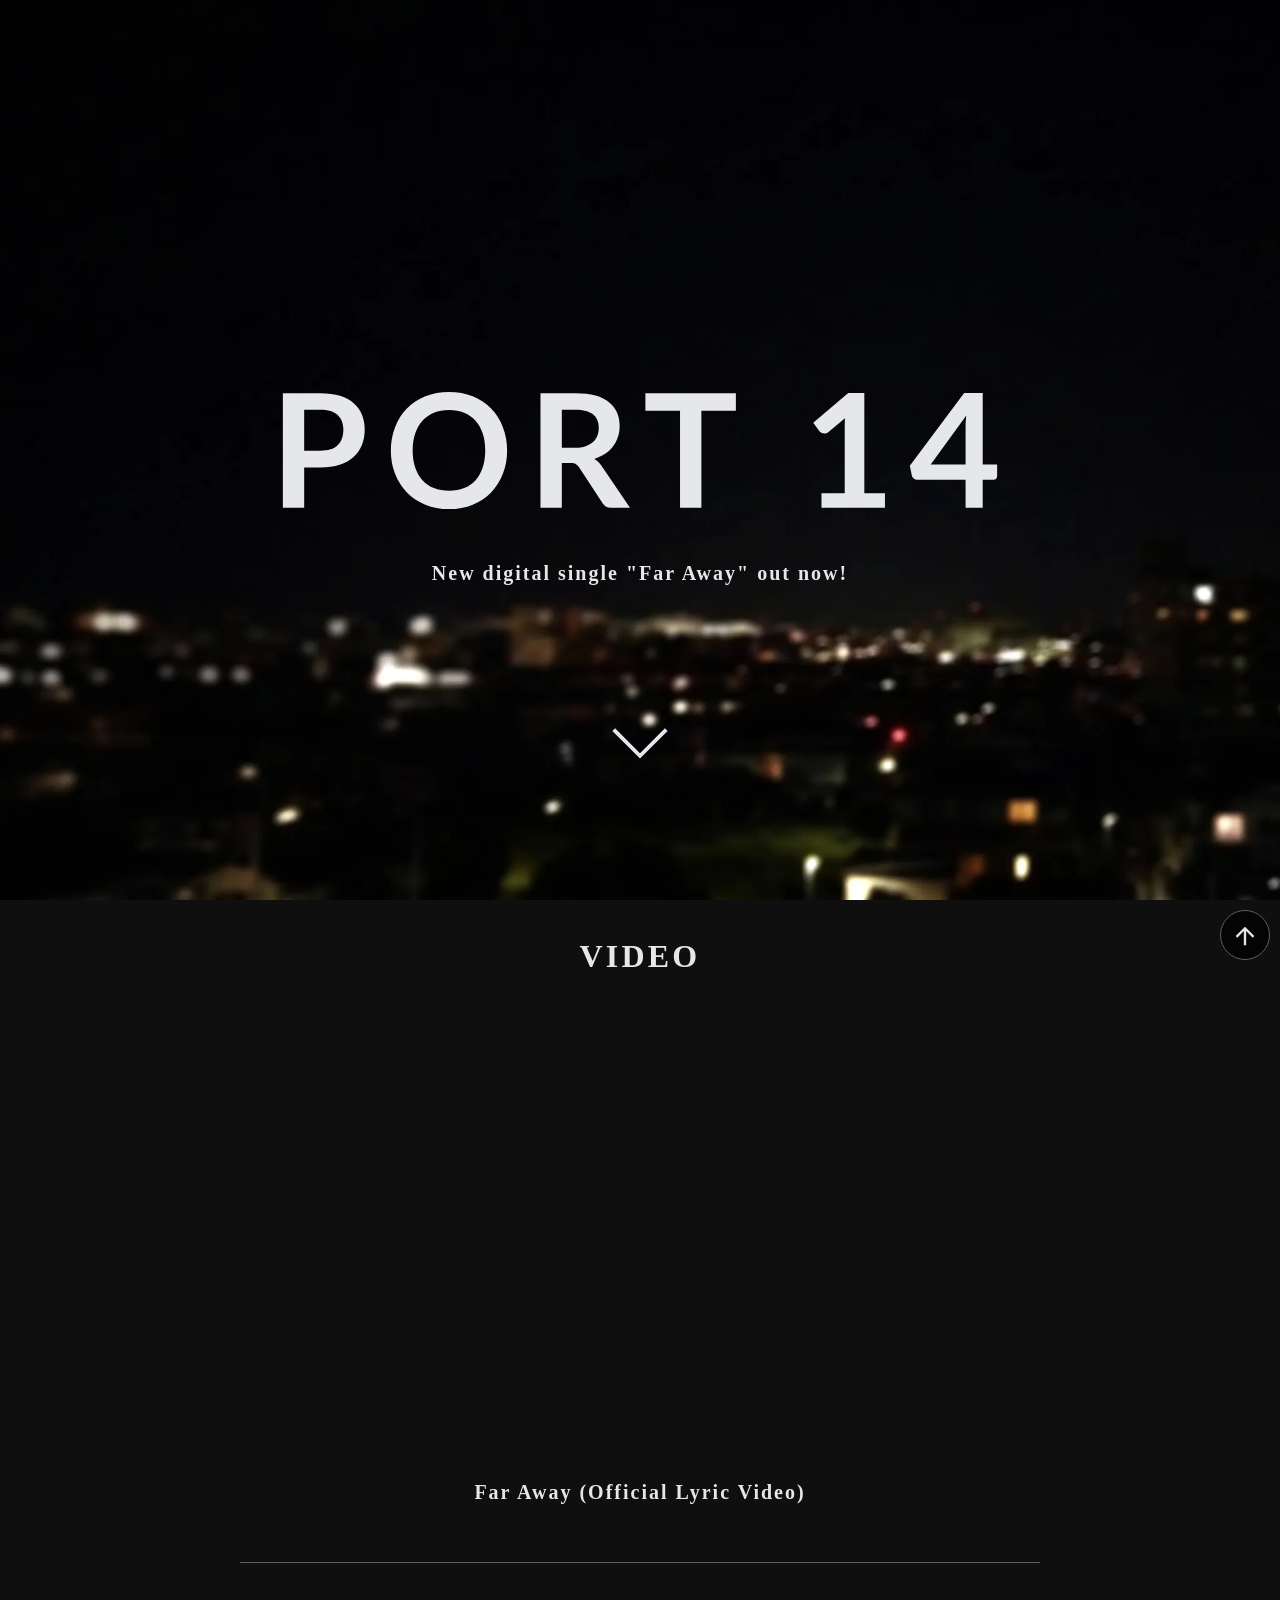
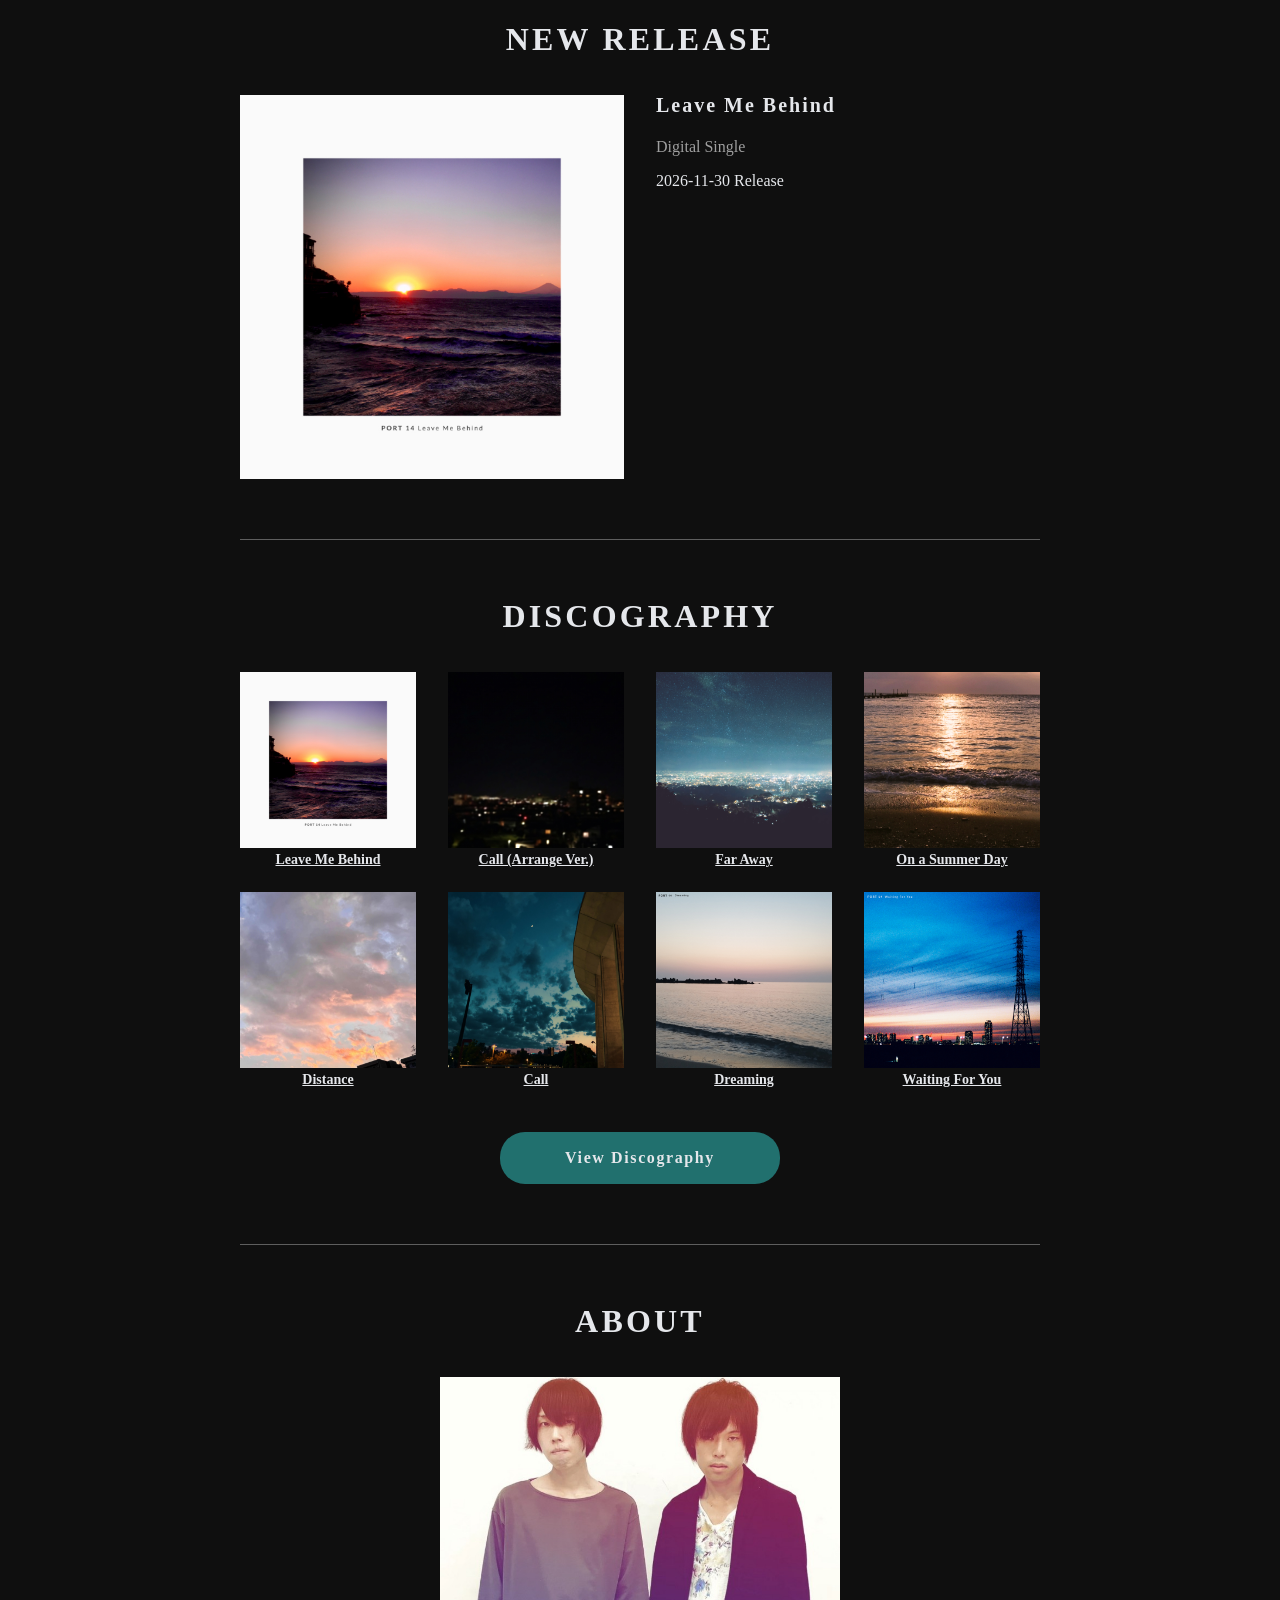
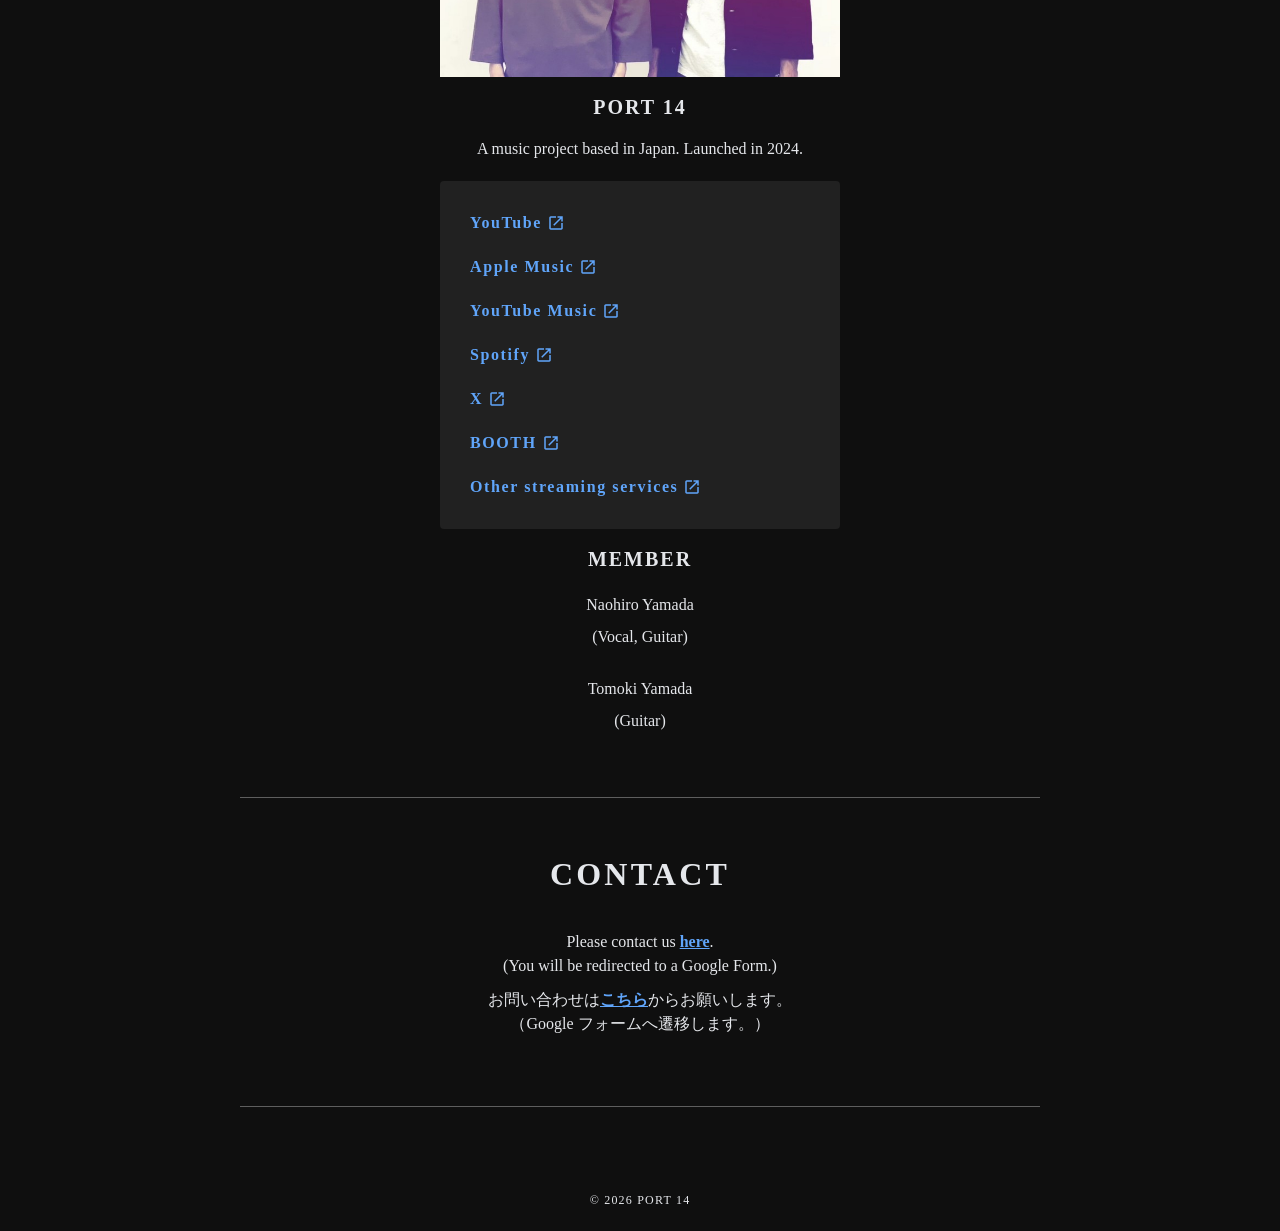
==== public/index.html @ ccce4e79 "Add files via upload" ====
<!DOCTYPE html>
<html lang="ja">

<head>
	<meta charset="UTF-8">
	<meta name="viewport" content="width=device-width, initial-scale=1.0">
	<title>PORT 14 OFFICIAL WEB SITE</title>
	<meta name="description" content="日本を拠点に活動する音楽プロジェクト、PORT 14の公式サイト。">
	<meta property="og:type" content="website">
	<meta property="og:site_name" content="PORT 14 OFFICIAL WEB SITE">
	<meta property="og:title" content="PORT 14 OFFICIAL WEB SITE">
	<meta property="og:description" content="日本を拠点に活動する音楽プロジェクト、PORT 14の公式サイト。">
	<meta property="og:image" content="./img/port14.jpg">
	<meta property="og:image:alt" content="PORT 14プロフィール写真">
	<meta name="twitter:card" content="summary">
	<link rel="icon" href="./favicon.ico" type="image/x-icon" sizes="any">
	<link rel="stylesheet" href="./css/style.css?261121">
	<link rel="stylesheet" href="./css/index.css?261121">
</head>

<body>
	<noscript>
		<p id="javascript_notice">ページの情報が表示されない場合は、JavaScriptを有効にしてページを再読み込みしてください。</p>
	</noscript>
	<header>
		<h1 id="index_logo"><span>PORT 14</span></h1>
		<p class="header_text"></p>
		<span id="header_button"></span>
	</header>
	<section>
		<!-- <div class="content event" id="section_top">
			<h2>EVENT</h2>
			<div class="event_wrapper">
				<p>2026-10-25 Sun M3-2026秋 参加情報</p>
				<p></p>
			</div>
		</div> -->
		<div class="content video" id="section_top">
			<h2>VIDEO</h2>
			<div>
				<div class="video_wrapper"></div>
				<h3 class="video_title"></h3>
			</div>
		</div>
		<div class="content nr">
			<h2>NEW RELEASE</h2>
			<div class="nr_wrap"></div>
		</div>
		<div class="content disc">
			<h2>DISCOGRAPHY</h2>
			<div class="disc_wrap"></div>
			<a href="disc.html" class="button">View Discography</a>
		</div>
		<div class="content about">
			<h2>ABOUT</h2>
			<div>
				<div class="p14">
					<img src="" alt="">
					<div>
						<div class="photo">
							<img src="./img/port14.jpg"
								alt="PORT 14プロフィール写真">
						</div>
						<h3>PORT 14</h3>
						<p>A music project based in Japan. Launched in 2024.</p>
						<ul class="link sns"></ul>
					</div>
				</div>
				<div class="member">
					<h3>MEMBER</h3>
					<ul>
						<li>Naohiro Yamada <br>(Vocal, Guitar)</li>
						<li>Tomoki Yamada <br>(Guitar)</li>
					</ul>
				</div>
			</div>
		</div>
		<div class="content contact">
			<h2>CONTACT</h2>
			<div>
				<p>Please contact us <a href="https://docs.google.com/forms/d/e/1FAIpQLScoqzOdJlYWAtMme2WfBpZsxCXcXJQadIFaMFRtM02LJUyWqA/viewform" target="_blank">here</a>.<br>(You will be redirected to a Google Form.)</p>
				<p>お問い合わせは<a href="https://docs.google.com/forms/d/e/1FAIpQLScoqzOdJlYWAtMme2WfBpZsxCXcXJQadIFaMFRtM02LJUyWqA/viewform" target="_blank">こちら</a>からお願いします。<br>（Google フォームへ遷移します。）</p>
			</div>
		</div>
	</section>
	<div id="top">
		<span></span>
	</div>
	<footer>
		<small>&copy; 2026 PORT 14</small>
	</footer>
	<script src="./js/main.js?261121"></script>
	<script src="./js/index.js?261121"></script>
</body>

</html>
---- public/css/style.css ----
@charset "UTF-8";

:root {
	--text-color: #e5e7eb;
	--text-color-secondary: #ffffff99;
	--background-color: #0f0f0f;
	--border-color: #5e5e5e;
}

html{-moz-text-size-adjust:none;-webkit-text-size-adjust:none;text-size-adjust:none;}
body,h1,h2,h3,h4,p,figure,blockquote,dl,dd,ul,li{margin:0;padding:0;}
ul[role="list"],ol[role="list"]{list-style:none;}
body{min-height:100vh;line-height:1.5;}
h1,h2,h3,h4{text-wrap:balance;}
a:not([class]){text-decoration-skip-ink:auto;}
img,picture{width:100%;display:block;}
input,button,textarea,select{font:inherit;}
textarea:not([rows]){min-height:10em;}
:target{scroll-margin-block:5ex;}

*,
*::before,
*::after {
	box-sizing: border-box;
	transition: .2s;
}

html {
	font-size: 62.5%;
}

body {
	font-size: 1.6rem;
	color: var(--text-color);
	text-align: center;
	background-color: var(--background-color);
}

#javascript_notice {
	color: var(--text-color);
	background-color: #523a00;
	padding: 14px;
	margin: 0;
}

li {
	list-style: none;
}

h1, h2, h3 {
	font-weight: bold;
	text-align: center;
	letter-spacing: .1em;
}

h1:hover {
	transform: scale(1.03);
}

h1 span {
	display: none;
}

h2 {
	font-size: 2.4rem;
	letter-spacing: .1em;
	line-height: 1;
	margin-bottom: 40px;
}

h3 {
	font-size: 2.0rem;
	line-height: 1;
	margin-bottom: 20px;
}

h4 {
	line-height: 1;
}

a {
	color: #60A5FA;
	text-decoration: underline;
	font-weight: bold;
}

p {
	margin-bottom: 10px;
}

section {
	padding-right: 20px;
	padding-left: 20px;
}

div.content {
	width: 100%;
	max-width: 800px;
	border-bottom: 1px solid var(--border-color);
	padding-bottom: 60px;
	margin-bottom: 60px;
	margin-right: auto;
	margin-left: auto;
}

#top {
	color: var(--text-color);
	font-size: 1.4rem;
	background-color: rgba(0, 0, 0, .7);
	border: 1px solid var(--border-color);
	width: 50px;
	height: 50px;
	border-radius: 50%;
	z-index: 9;
	position: fixed;
	right: 10px;
	bottom: -60px;
	cursor: pointer;
}

#top:hover {
	background-color: var(--background-color);
}

#top span {
	position: relative;
	top: 23%;
	display: inline-block;
	width: 28px;
	height: 28px;
	background-image: url("../img/svg/arrow_upward.svg");
	background-size: contain;
	background-repeat: no-repeat;
	background-position: center;
}

.external_links::after {
	content: "";
	display: inline-block;
	width: 18px;
	height: 18px;
	margin-left: 5px;
	background-image: url("../img/svg/open_in_new.svg");
	background-size: contain;
	background-repeat: no-repeat;
	background-position: center;
	vertical-align: middle;
	position: relative;
	top: -1px;
}

footer {
	padding: 20px 20px;
}

footer small {
	font-size: 1.2rem;
	letter-spacing: .1em;
}
---- public/css/index.css ----
@charset "UTF-8";

h1 {
	display: block;
	width: 250px;
	height: 42px;
	background-image: url("../img/svg/logo.svg");
	background-repeat: no-repeat;
	background-size: 100% auto;
	background-position: top center;
	margin: auto;
	position: absolute;
	top: 0;
	right: 0;
	bottom: 0;
	left: 0;
	transition: .3s;
	cursor: pointer;
}

.header_text {
	text-align: center;
	font-size: 1.4rem;
	font-weight: bold;
	letter-spacing: .1em;
	padding: 0 10px;
	position: relative;
	top: 62%;
}

header {
	width: 100%;
	height: 333px;
	background-image: url("../img/bg.webp");
	background-repeat: no-repeat;
	background-size: cover;
	position: relative;
}

ul.link {
	width: 100%;
	background-color: #212121;
	text-align: left;
	border-radius: 4px;
	padding: 20px;
	margin-top: 20px;
	margin-right: auto;
	margin-left: auto;
	margin-bottom: 20px;
}

ul.link li {
	list-style: none;
	letter-spacing: .1em;
	margin-bottom: 20px;
}

ul.link li:last-child {
	margin-right: 0;
}

div.content.video {
	margin-top: 40px;
}

.video_wrapper {
	width: 100%;
	max-width: 800px;
	min-height: 200px;
	aspect-ratio: 16 / 9;
	margin: 0 auto 20px;
}

.video_wrapper iframe {
	display: block;
	width: 100%;
	height: 100%;
}

h3.video_title {
	margin-bottom: 0;
}

div.content.nr .img {
	width: 100%;
	max-width: 400px;
	margin: 0 auto 20px auto;
}

.nr_type {
	color: var(--text-color-secondary);
}

a.nr_youtube.external_links[href=""] ,
a.nr_streaming.external_links[href=""] {
	display: none;
}

div.content.nr .info li {
	text-align: left;
	margin-bottom: 10px;
}

div.content.disc .disc_wrap {
	display: flex;
	flex-wrap: wrap;
	gap: 4%;
}

div.content.disc .disc_inner {
	width: 48%;
	padding-bottom: 20px;
}

div.content.disc .disc_inner a {
	display: block;
	color: var(--text-color);
}

div.content.disc .img {
	width: 100%;
}

div.content.disc .disc_title {
	font-size: 1.4rem;
	text-align: center;
}

div.content.disc .disc_title h3 {
	text-align: center;
	font-size: 1.4rem;
	letter-spacing: 0;
	padding-top: 5px;
	margin-bottom: 5px;
}

div.content.disc .disc_inner:hover .img {
	transform: translateY(-4px);
}

a.button {
	display: block;
	width: 280px;
	color: var(--text-color);
	line-height: 1;
	text-decoration: none;
	letter-spacing: .1em;
	background-color: #21706e;
	border-radius: 25px;
	padding: 18px 5px;
	margin: 20px auto 0 auto;
}

a.button:hover {
	background-color: #1f5e57;
	letter-spacing: .15em;
}

.member {
	text-align: left;
}

.p14 h3,
.member h3 {
	letter-spacing: .1em;
}

.p14 p {
	text-align: left;
}

.member ul {
	margin-bottom: 0;
}

.member li {
	list-style: none;
	margin-bottom: 20px;
}

.member li:last-child {
	margin-bottom: 0;
}

.member li br {
	display: none;
}

.photo {
	width: 100%;
	height: auto;
	max-width: 400px;
	margin: 0 auto 20px auto;
}

.sns a {
	display: block;
	width: fit-content;
	text-decoration: none;
	cursor: pointer
}

.sns a:hover {
	text-decoration: underline;
}

ul.link li:last-child {
	margin-bottom: 0;
}

@media (min-width: 768px) {

	header {
		height: 100vh;
		background-attachment: fixed;
	}

	.header_text {
		font-size: 2.0rem;
	}

	#header_button {
		display: block;
		width: 130px;
		height: 130px;
		background-image: url("../img/svg/keyboard_arrow_down.svg");
		background-repeat: no-repeat;
		background-size: contain;
		background-position: center;
		position: absolute;
		bottom: 10%;
		left: 50%;
		transform: translateX(-50%);
		cursor: pointer;
	}

	#header_button:hover {
		bottom: 9%;
	}

	h1 {
		width: 750px;
		height: 125px;
	}

	h2 {
		font-size: 3.2rem;
	}

	div.content.nr div.nr_inner {
		display: flex;
		flex-wrap: nowrap;
		gap: 4%;
	}

	div.content.nr .img {
		width: 48%;
		max-width: unset;
		margin: 0;
	}

	div.content.nr .info {
		width: 48%;
		text-align: left;
	}

	div.content.nr .info h3 {
		text-align: left;
	}

	div.content.disc .disc_inner {
		width: 22%;
	}

	ul.link {
		max-width: 400px;
		padding: 30px;
	}

	.member {
		text-align: center;
	}

	.member li {
		line-height: 2;
	}

	.member li br {
		display: block;
	}

	.p14 p {
		text-align: center;
	}
}
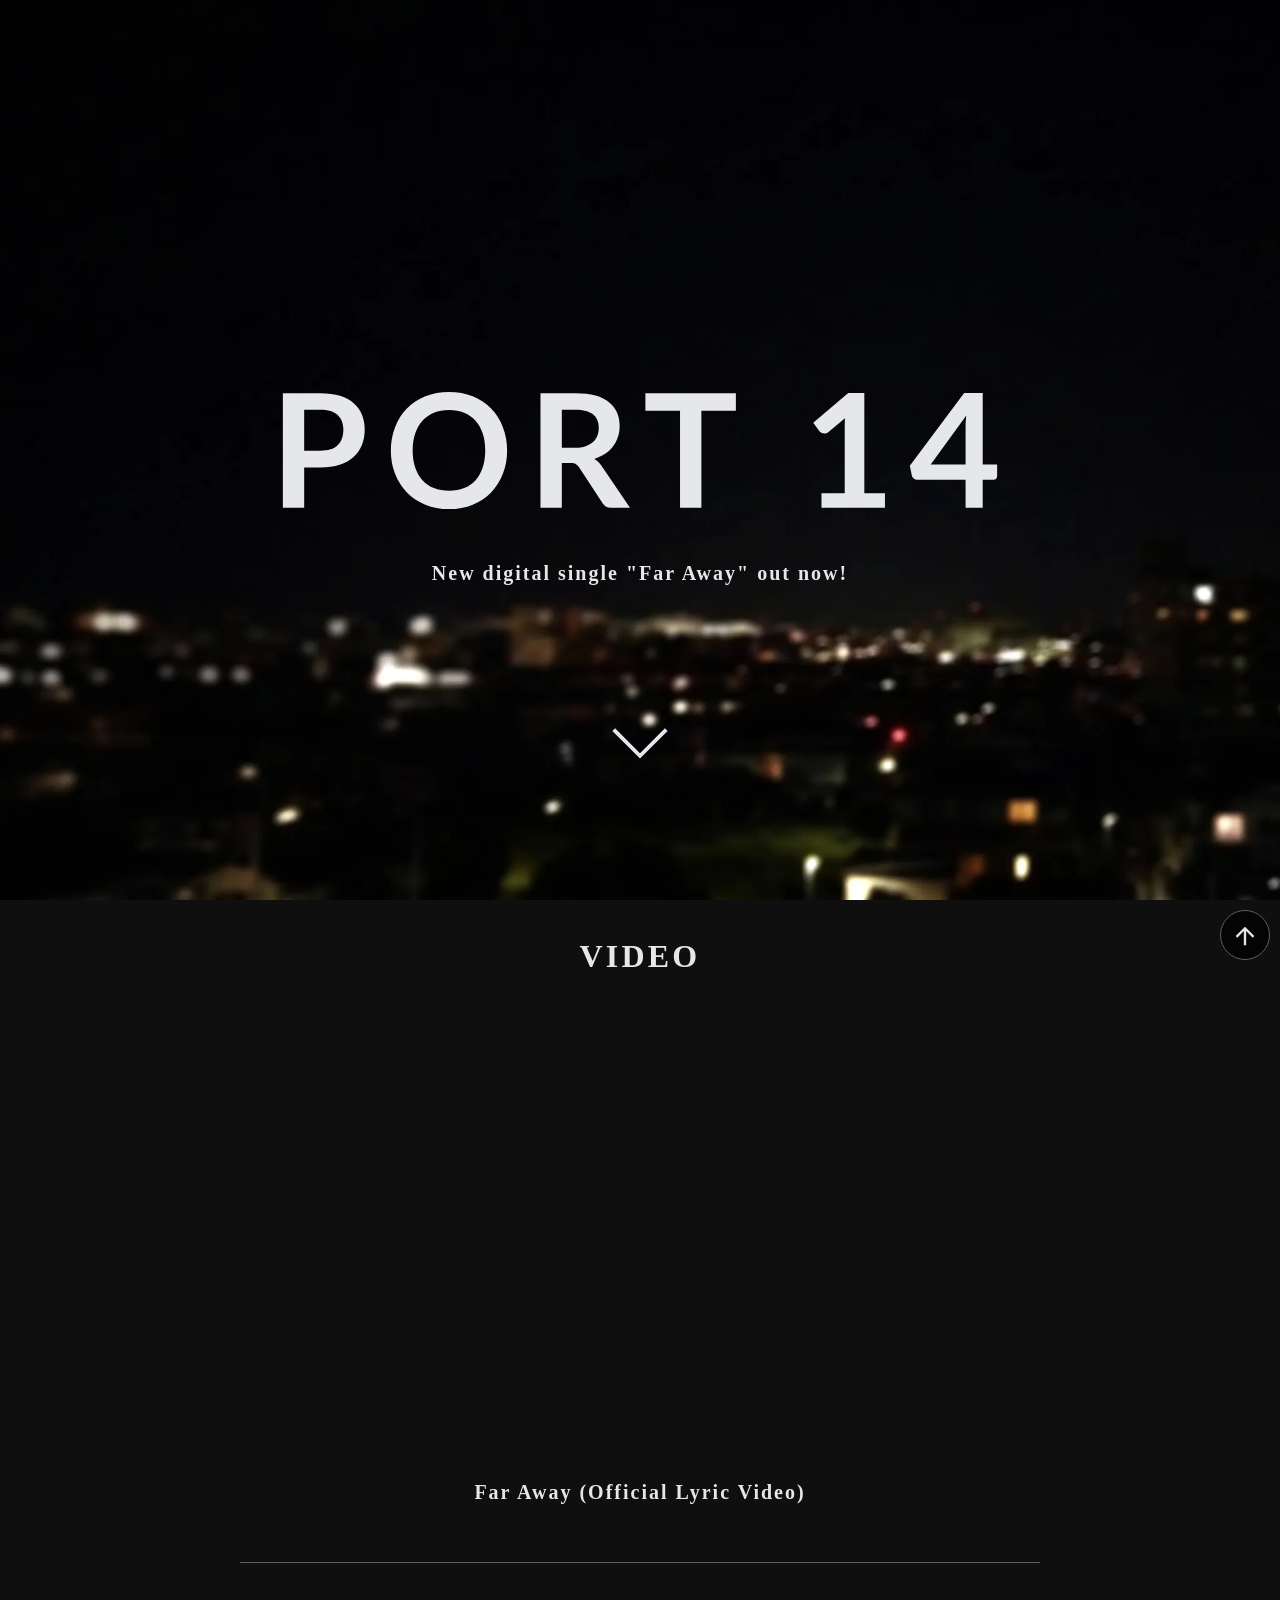
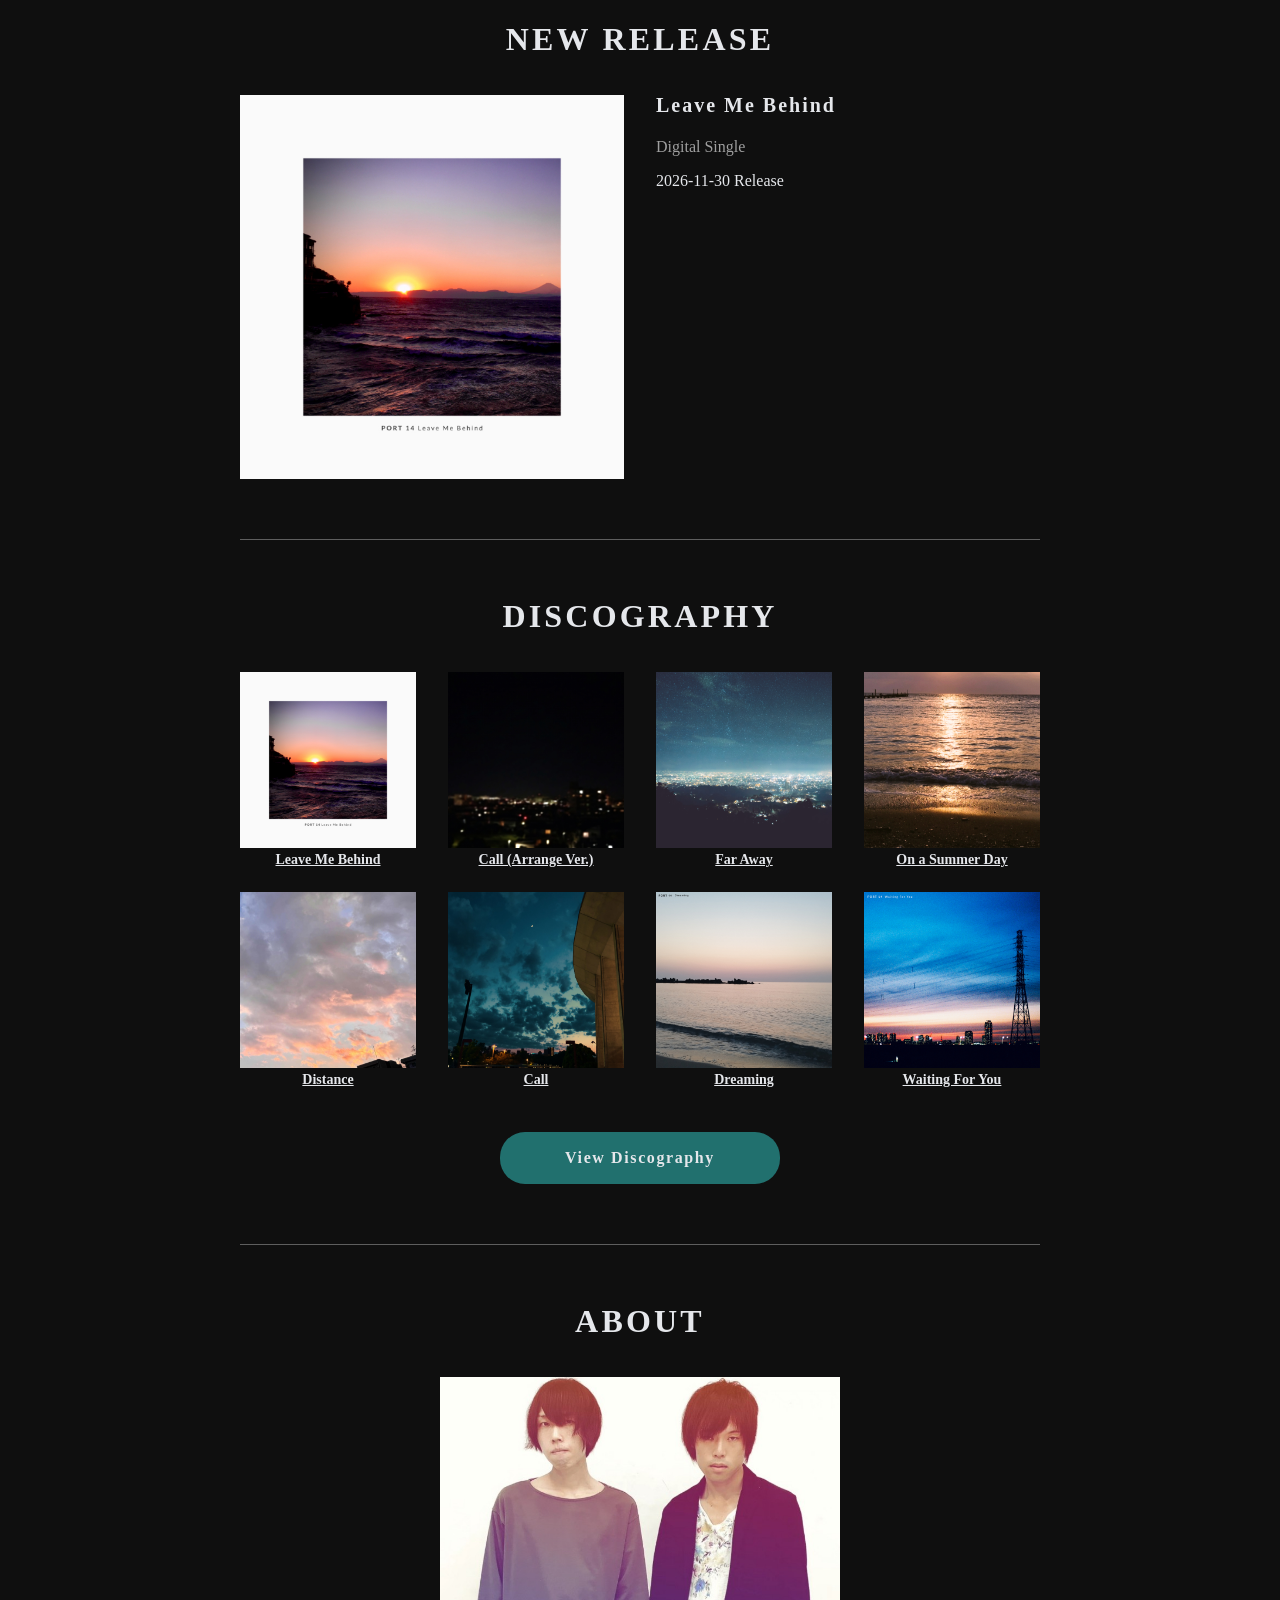
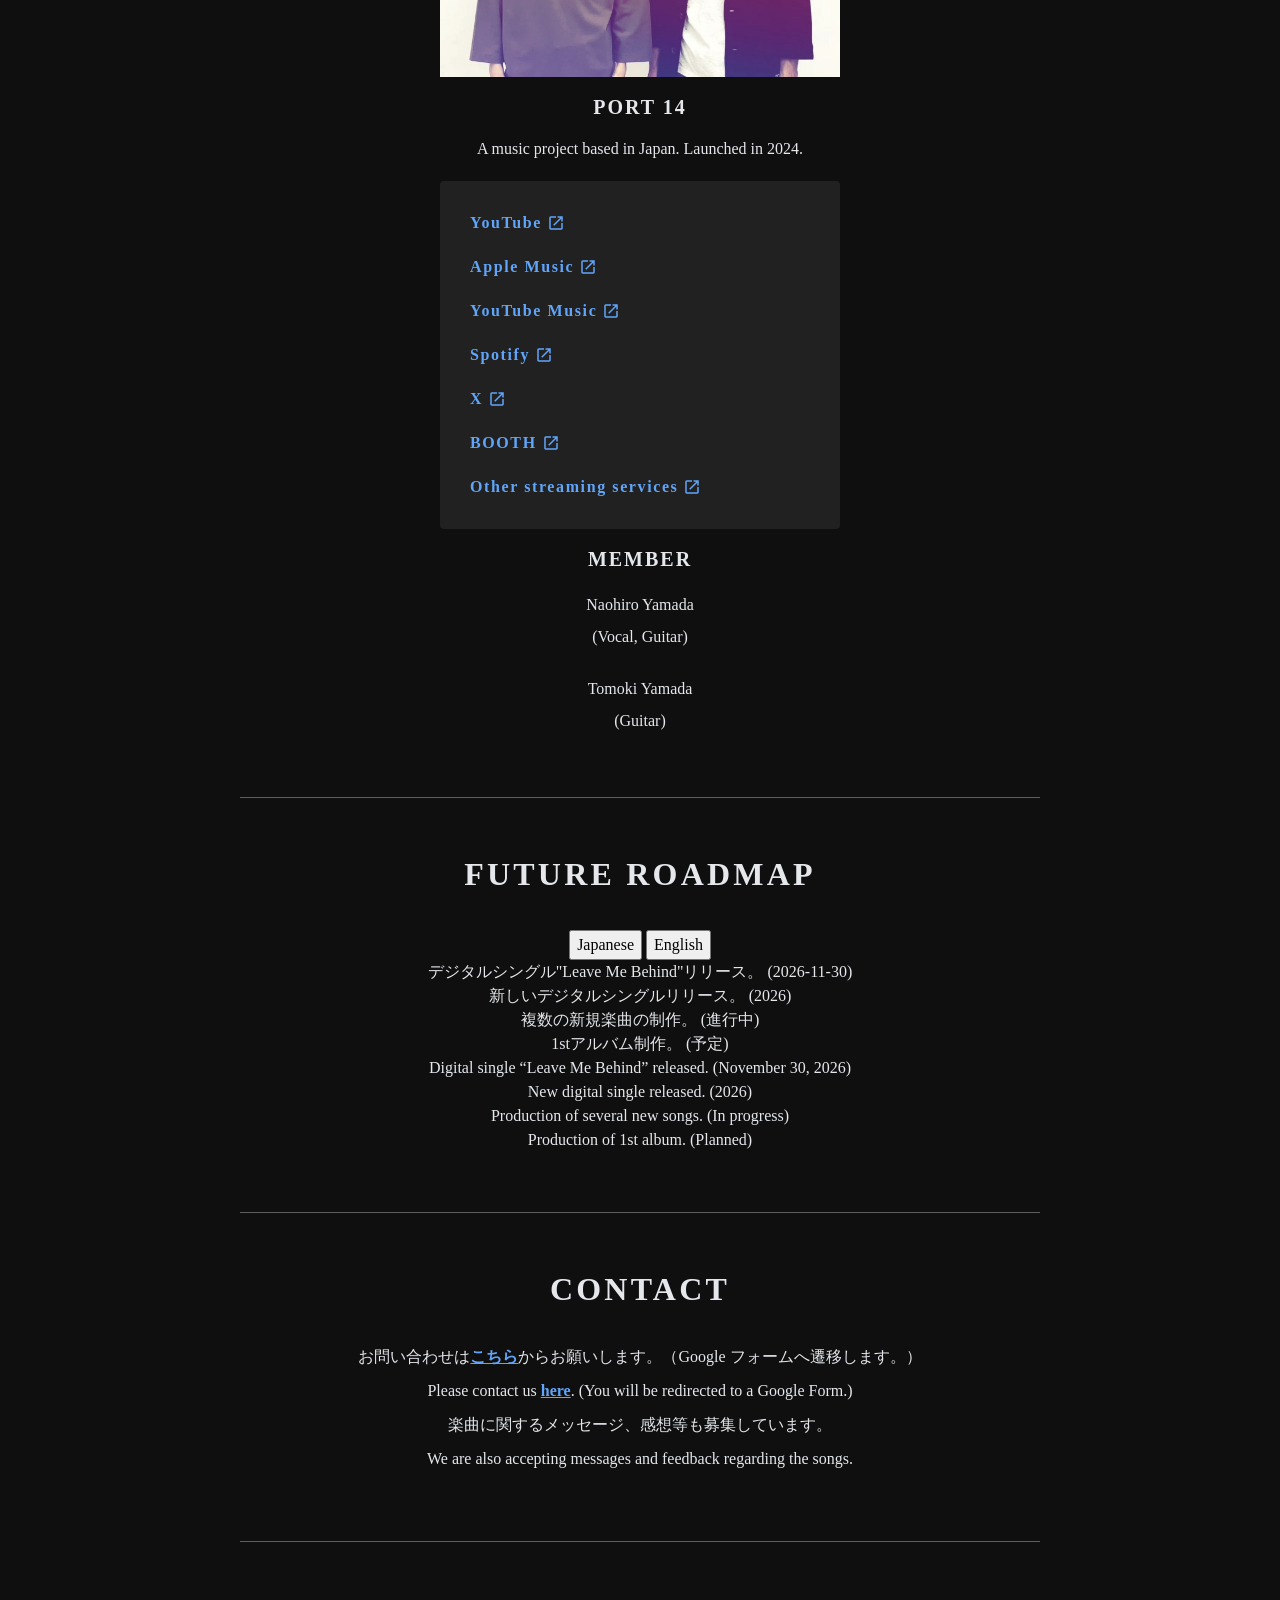
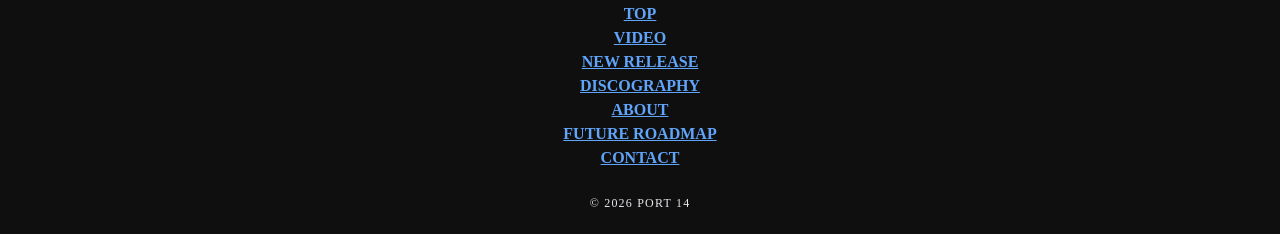
==== commit 86ff3e1e: "Add files via upload" ====
--- a/public/index.html
+++ b/public/index.html
@@ -14,8 +14,8 @@
 	<meta property="og:image:alt" content="PORT 14プロフィール写真">
 	<meta name="twitter:card" content="summary">
 	<link rel="icon" href="./favicon.ico" type="image/x-icon" sizes="any">
-	<link rel="stylesheet" href="./css/style.css?261121">
-	<link rel="stylesheet" href="./css/index.css?261121">
+	<link rel="stylesheet" href="./css/style.css?261122">
+	<link rel="stylesheet" href="./css/index.css?261122">
 </head>
 
 <body>
@@ -42,20 +42,19 @@
 				<h3 class="video_title"></h3>
 			</div>
 		</div>
-		<div class="content nr">
+		<div class="content nr" id="new_release">
 			<h2>NEW RELEASE</h2>
 			<div class="nr_wrap"></div>
 		</div>
-		<div class="content disc">
+		<div class="content disc" id="discography">
 			<h2>DISCOGRAPHY</h2>
 			<div class="disc_wrap"></div>
 			<a href="disc.html" class="button">View Discography</a>
 		</div>
-		<div class="content about">
+		<div class="content about" id="about">
 			<h2>ABOUT</h2>
 			<div>
 				<div class="p14">
-					<img src="" alt="">
 					<div>
 						<div class="photo">
 							<img src="./img/port14.jpg"
@@ -63,7 +62,7 @@
 						</div>
 						<h3>PORT 14</h3>
 						<p>A music project based in Japan. Launched in 2024.</p>
-						<ul class="link sns"></ul>
+						<ul class="link sns box"></ul>
 					</div>
 				</div>
 				<div class="member">
@@ -75,22 +74,58 @@
 				</div>
 			</div>
 		</div>
-		<div class="content contact">
+		<div class="content roadmap" id="roadmap">
+			<h2>FUTURE ROADMAP</h2>
+			<div class="roadmap_wrap">
+				<div class="roadmap_language" aria-label="Roadmap language">
+					<button type="button" class="roadmap_language_button ja active" aria-pressed="true">Japanese</button>
+					<button type="button" class="roadmap_language_button en" aria-pressed="false">English</button>
+				</div>
+				<ul class="box ja">
+					<li>デジタルシングル"Leave Me Behind"リリース。 (2026-11-30)</li>
+					<li>新しいデジタルシングルリリース。 (2026)</li>
+					<li>複数の新規楽曲の制作。 (進行中)</li>
+					<li>1stアルバム制作。 (予定)</li>
+				</ul>
+				<ul class="box en none">
+					<li>Digital single “Leave Me Behind” released. (November 30, 2026)</li>
+					<li>New digital single released. (2026)</li>
+					<li>Production of several new songs. (In progress)</li>
+					<li>Production of 1st album. (Planned)</li>
+				</ul>
+			</div>
+		</div>
+		<div class="content contact" id="contact">
 			<h2>CONTACT</h2>
-			<div>
-				<p>Please contact us <a href="https://docs.google.com/forms/d/e/1FAIpQLScoqzOdJlYWAtMme2WfBpZsxCXcXJQadIFaMFRtM02LJUyWqA/viewform" target="_blank">here</a>.<br>(You will be redirected to a Google Form.)</p>
-				<p>お問い合わせは<a href="https://docs.google.com/forms/d/e/1FAIpQLScoqzOdJlYWAtMme2WfBpZsxCXcXJQadIFaMFRtM02LJUyWqA/viewform" target="_blank">こちら</a>からお願いします。<br>（Google フォームへ遷移します。）</p>
+			<div class="box">
+				<p>お問い合わせは<a href="https://docs.google.com/forms/d/e/1FAIpQLScoqzOdJlYWAtMme2WfBpZsxCXcXJQadIFaMFRtM02LJUyWqA/viewform" target="_blank">こちら</a>からお願いします。（Google フォームへ遷移します。）</p>
+				<p>Please contact us <a href="https://docs.google.com/forms/d/e/1FAIpQLScoqzOdJlYWAtMme2WfBpZsxCXcXJQadIFaMFRtM02LJUyWqA/viewform" target="_blank">here</a>. (You will be redirected to a Google Form.)</p>
+				<div class="contact_note">
+					<p>楽曲に関するメッセージ、感想等も募集しています。</p>
+					<p>We are also accepting messages and feedback regarding the songs.</p>
+				</div>
 			</div>
 		</div>
 	</section>
+	<nav>
+		<ul>
+			<li><a href="#top">TOP</a></li>
+			<li><a href="#section_top">VIDEO</a></li>
+			<li><a href="#new_release">NEW RELEASE</a></li>
+			<li><a href="#discography">DISCOGRAPHY</a></li>
+			<li><a href="#about">ABOUT</a></li>
+			<li><a href="#roadmap">FUTURE ROADMAP</a></li>
+			<li><a href="#contact">CONTACT</a></li>
+		</ul>
+	</nav>
 	<div id="top">
 		<span></span>
 	</div>
 	<footer>
 		<small>&copy; 2026 PORT 14</small>
 	</footer>
-	<script src="./js/main.js?261121"></script>
-	<script src="./js/index.js?261121"></script>
+	<script src="./js/main.js?261122"></script>
+	<script src="./js/index.js?261122"></script>
 </body>
 
 </html>
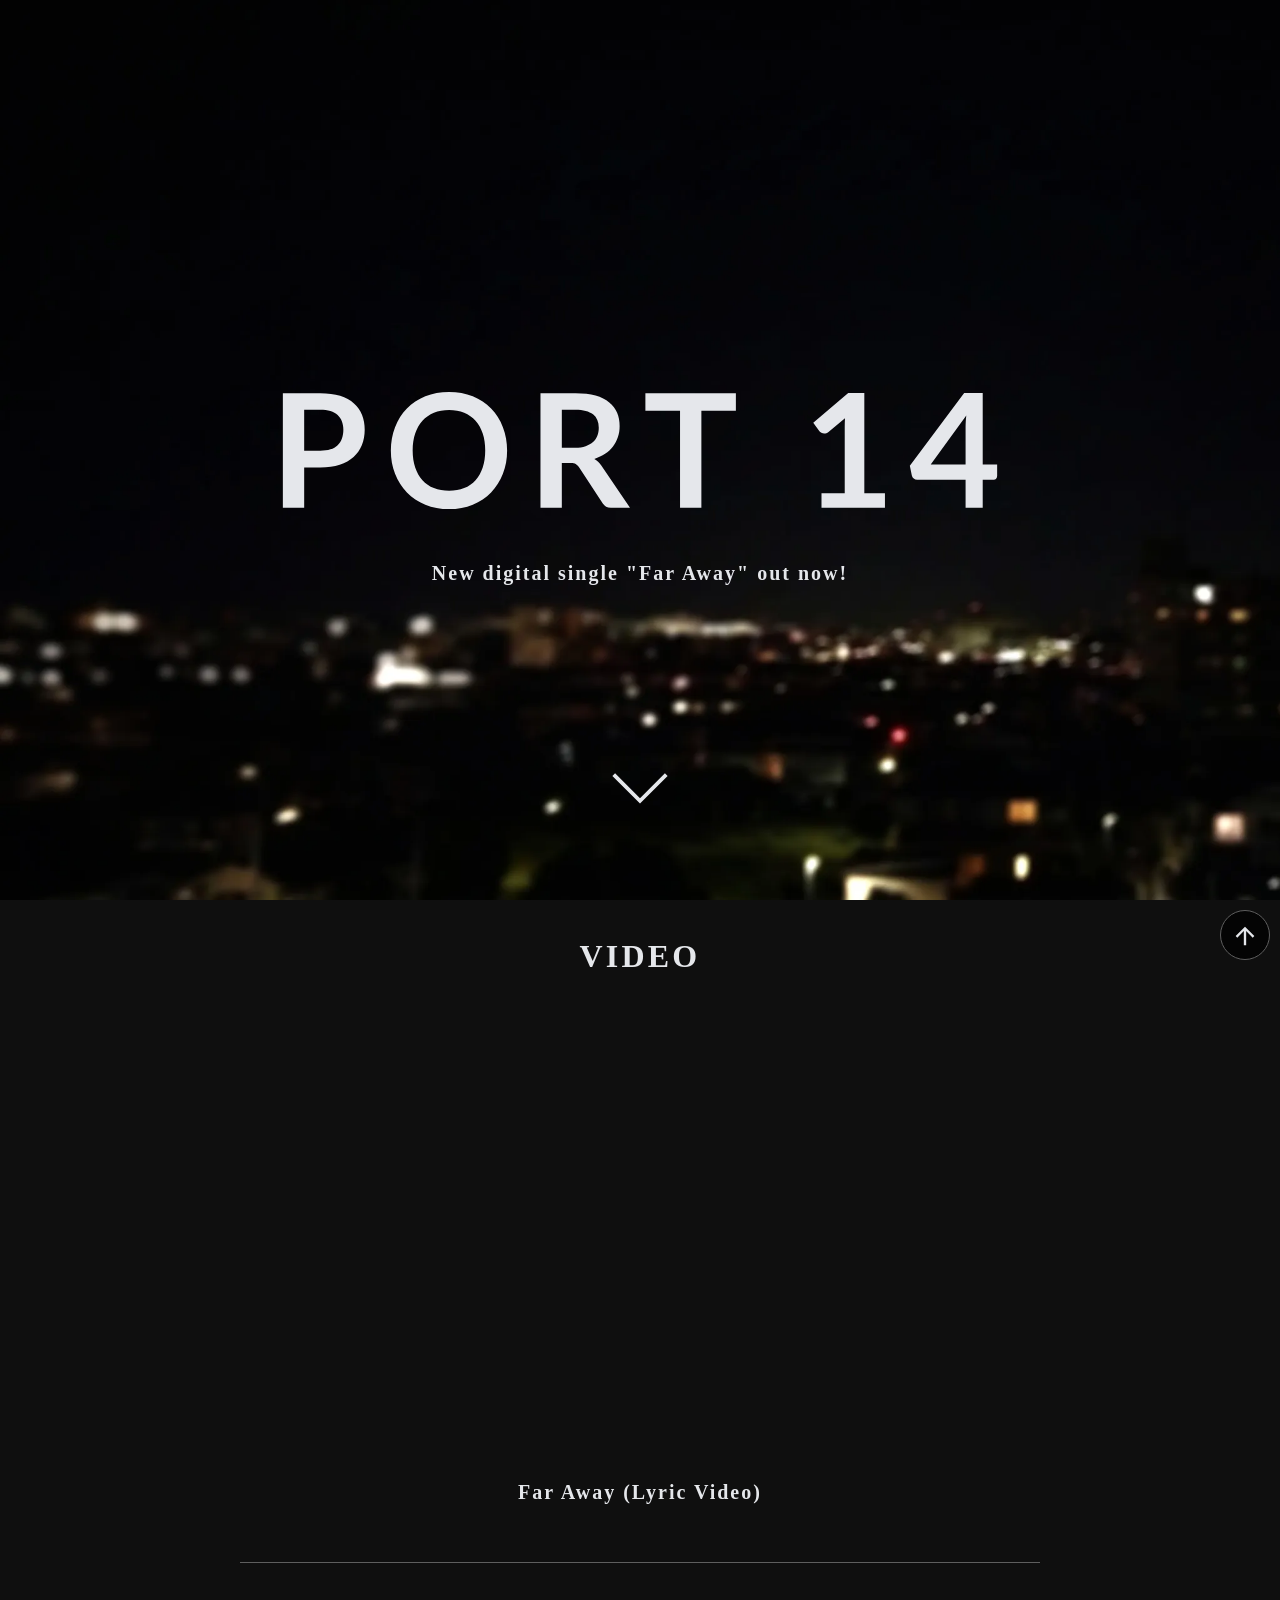
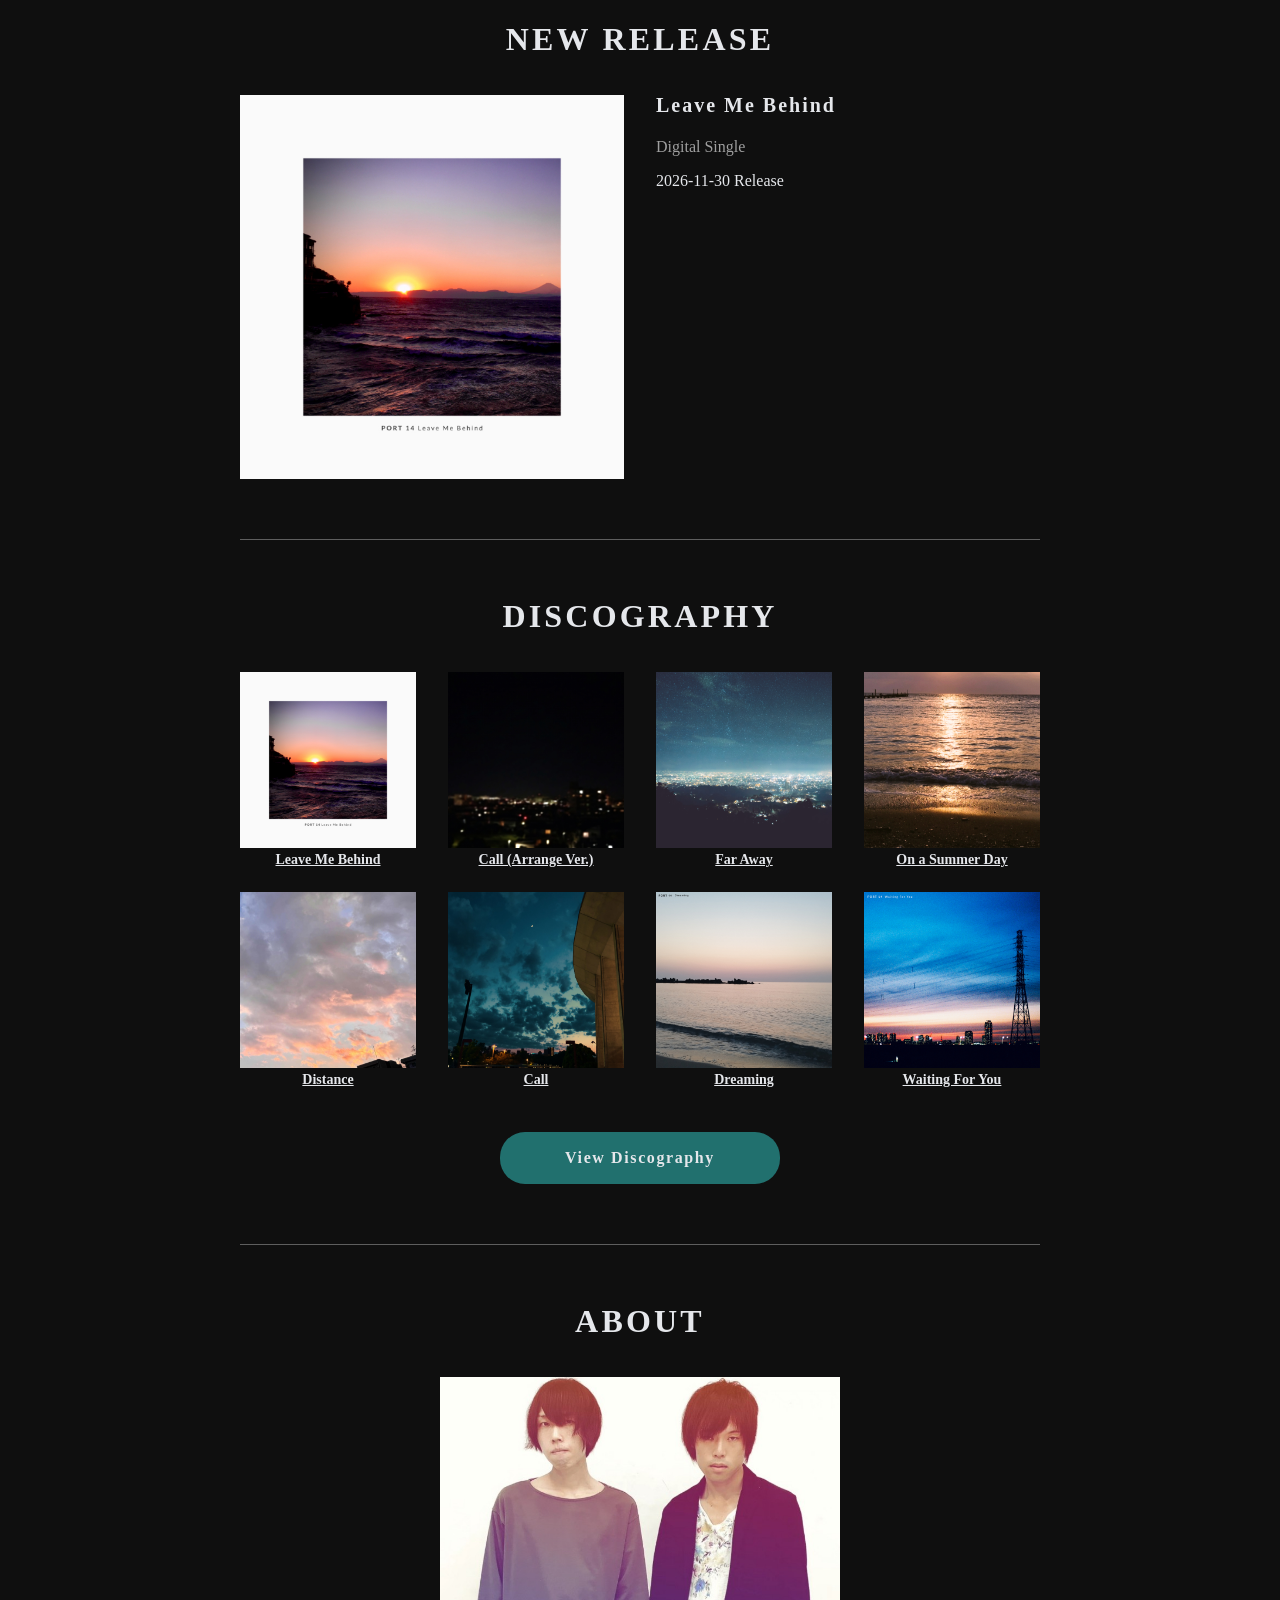
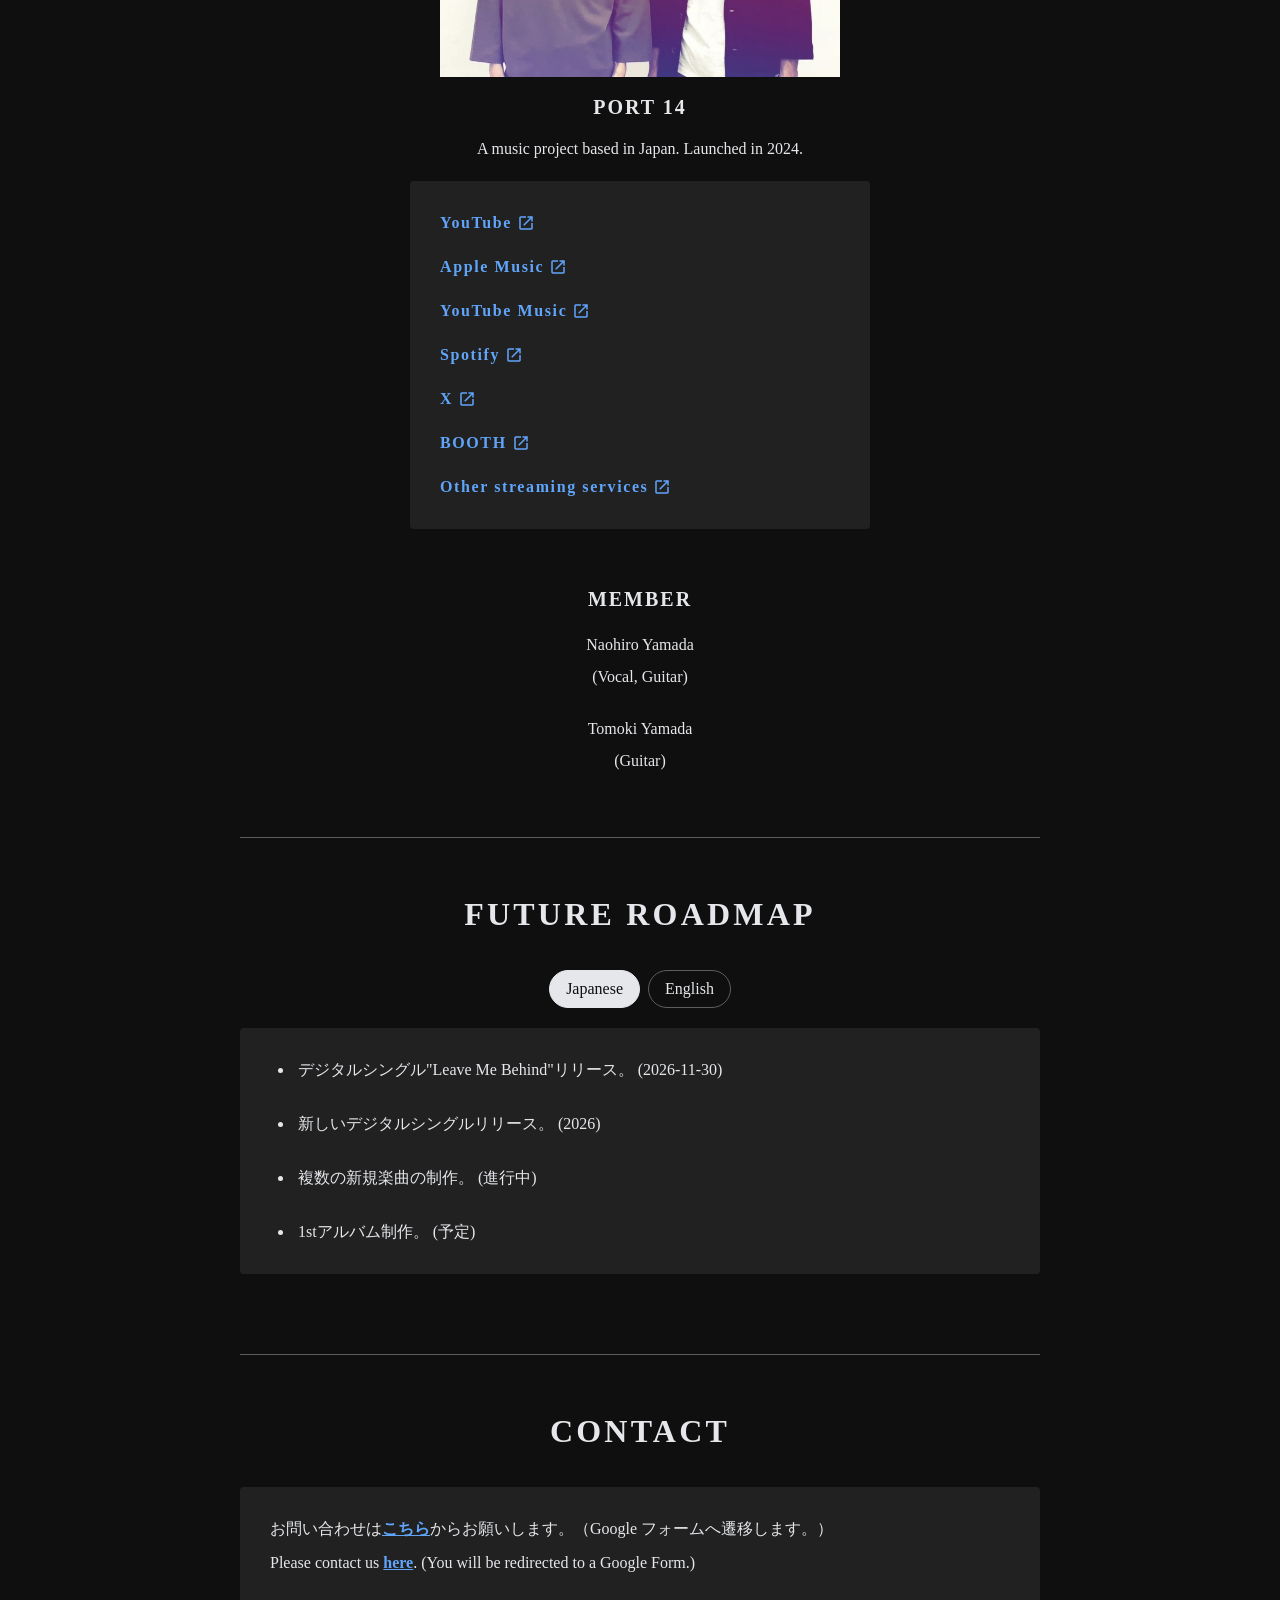
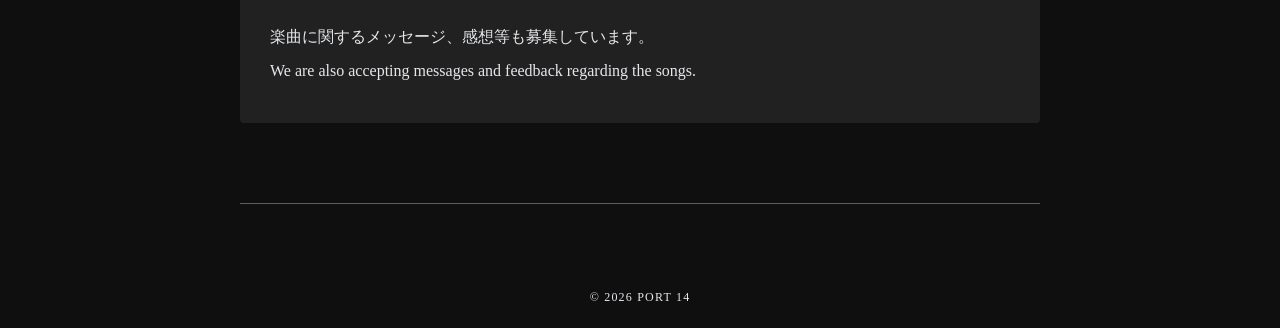
==== commit d8d6ec81: "Add files via upload" ====
--- a/public/index.html
+++ b/public/index.html
@@ -125,7 +125,7 @@
 		<small>&copy; 2026 PORT 14</small>
 	</footer>
 	<script src="./js/main.js?261122"></script>
-	<script src="./js/index.js?261122"></script>
+	<script src="./js/index.js?261122042"></script>
 </body>
 
 </html>
--- a/public/css/style.css
+++ b/public/css/style.css
@@ -4,6 +4,7 @@
 	--text-color: #e5e7eb;
 	--text-color-secondary: #ffffff99;
 	--background-color: #0f0f0f;
+	--box-color: #212121;
 	--border-color: #5e5e5e;
 }
 
@@ -103,6 +104,23 @@
 	margin-left: auto;
 }
 
+.pk {
+	font-size: 1.5rem;
+	text-align: left;
+	letter-spacing: .1em;
+	max-width: 800px;
+	margin: 10px auto 0 auto;
+}
+
+.pk span {
+	padding: 0 10px;
+}
+
+.pk a {
+	color: #60a5fa;
+	font-weight: normal;
+}
+
 #top {
 	color: var(--text-color);
 	font-size: 1.4rem;
@@ -149,6 +167,18 @@
 	top: -1px;
 }
 
+.box {
+	width: 100%;
+	background-color: var(--box-color);
+	text-align: left;
+	border-radius: 4px;
+	padding: 20px;
+	margin-top: 20px;
+	margin-right: auto;
+	margin-left: auto;
+	margin-bottom: 20px;
+}
+
 footer {
 	padding: 20px 20px;
 }
@@ -156,4 +186,10 @@
 footer small {
 	font-size: 1.2rem;
 	letter-spacing: .1em;
+}
+
+@media (min-width: 768px) {
+	.box {
+		padding: 30px;
+	}
 }
--- a/public/css/index.css
+++ b/public/css/index.css
@@ -37,18 +37,6 @@
 	position: relative;
 }
 
-ul.link {
-	width: 100%;
-	background-color: #212121;
-	text-align: left;
-	border-radius: 4px;
-	padding: 20px;
-	margin-top: 20px;
-	margin-right: auto;
-	margin-left: auto;
-	margin-bottom: 20px;
-}
-
 ul.link li {
 	list-style: none;
 	letter-spacing: .1em;
@@ -99,6 +87,52 @@
 div.content.nr .info li {
 	text-align: left;
 	margin-bottom: 10px;
+}
+
+.nr_countdown.none {
+	display: none;
+}
+
+.nr_countdown {
+	margin-top: 20px;
+	text-align: left;
+}
+
+.countdown_label {
+	margin-bottom: 8px;
+	font-weight: bold;
+	letter-spacing: .1em;
+}
+
+.countdown_units {
+	display: grid;
+	grid-template-columns: repeat(4, minmax(55px, 1fr));
+	gap: 8px;
+}
+
+.countdown_units div {
+	min-width: 0;
+	text-align: center;
+	background-color: var(--box-color);
+	border: 1px solid var(--border-color);
+	border-radius: 4px;
+	padding: 10px 4px 8px;
+}
+
+.countdown_units strong,
+.countdown_units span {
+	display: block;
+}
+
+.countdown_units strong {
+	font-size: 2.4rem;
+	line-height: 1;
+}
+
+.countdown_units span {
+	margin-top: 6px;
+	color: var(--text-color-secondary);
+	font-size: 1.2rem;
 }
 
 div.content.disc .disc_wrap {
@@ -158,6 +192,7 @@
 
 .member {
 	text-align: left;
+	padding-top: 40px;
 }
 
 .p14 h3,
@@ -208,8 +243,58 @@
 	margin-bottom: 0;
 }
 
+.roadmap .ja.none,
+.roadmap .en.none {
+	display: none;
+}
+
+.roadmap_language {
+	display: flex;
+	justify-content: center;
+	gap: 8px;
+	margin-top: 20px;
+}
+
+.roadmap_language_button {
+	color: var(--text-color);
+	background-color: transparent;
+	border: 1px solid var(--border-color);
+	border-radius: 20px;
+	padding: 6px 16px;
+	cursor: pointer;
+}
+
+.roadmap_language_button.active {
+	color: #0f0f0f;
+	background-color: var(--text-color);
+	border-color: var(--text-color);
+}
+
+.roadmap li {
+	list-style: disc;
+	list-style-position: outside;
+	margin-left: 1.5em;
+	padding-left: .25em;
+	margin-bottom: 30px;
+}
+
+.roadmap li:last-child {
+	margin-bottom: 0;
+}
+
+.contact p {
+	text-align: left;
+}
+
+.contact_note {
+	padding-top: 40px;
+}
+
+nav {
+	display: none;
+}
+
 @media (min-width: 768px) {
-
 	header {
 		height: 100vh;
 		background-attachment: fixed;
@@ -228,14 +313,14 @@
 		background-size: contain;
 		background-position: center;
 		position: absolute;
-		bottom: 10%;
+		bottom: 5%;
 		left: 50%;
 		transform: translateX(-50%);
 		cursor: pointer;
 	}
 
 	#header_button:hover {
-		bottom: 9%;
+		bottom: 4%;
 	}
 
 	h1 {
@@ -272,11 +357,6 @@
 		width: 22%;
 	}
 
-	ul.link {
-		max-width: 400px;
-		padding: 30px;
-	}
-
 	.member {
 		text-align: center;
 	}
@@ -292,4 +372,56 @@
 	.p14 p {
 		text-align: center;
 	}
+
+	.sns.box {
+		max-width: 460px;
+	}
+}
+
+@media (min-width: 1350px) {
+	nav {
+		display: block;
+		position: fixed;
+		top: 50%;
+		right: 20px;
+		transform: translateY(-50%);
+		opacity: 0;
+		visibility: hidden;
+		pointer-events: none;
+		z-index: 8;
+	}
+
+	nav.visible {
+		opacity: 1;
+		visibility: visible;
+		pointer-events: auto;
+	}
+
+	nav ul {
+		border-left: 1px solid var(--border-color);
+		padding-left: 16px;
+	}
+
+	nav li {
+		margin-bottom: 18px;
+	}
+
+	nav li:last-child {
+		margin-bottom: 0;
+	}
+
+	nav a {
+		display: block;
+		text-align: left;
+		color: var(--text-color-secondary);
+		font-size: 1.4rem;
+		text-decoration: none;
+		letter-spacing: .05em;
+	}
+
+	nav a:hover,
+	nav a:focus-visible {
+		color: var(--text-color);
+		text-decoration: underline;
+	}
 }
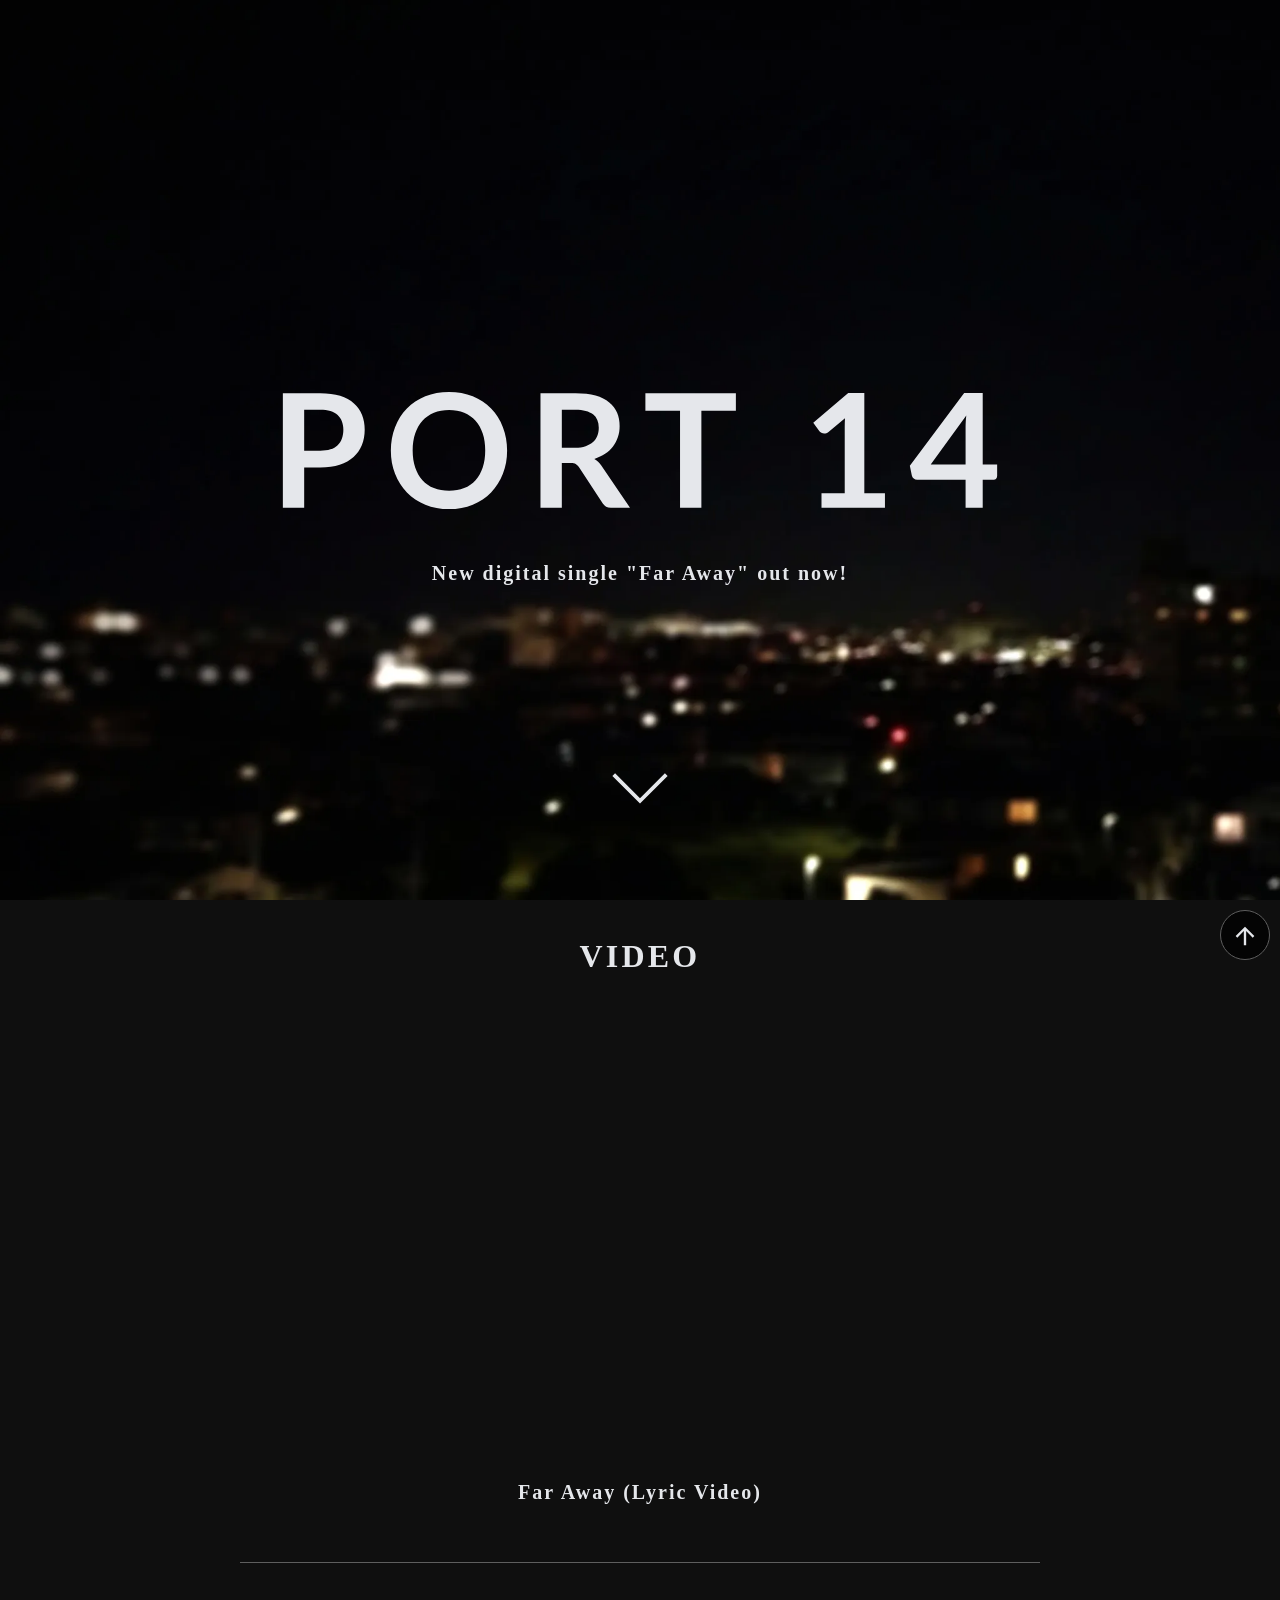
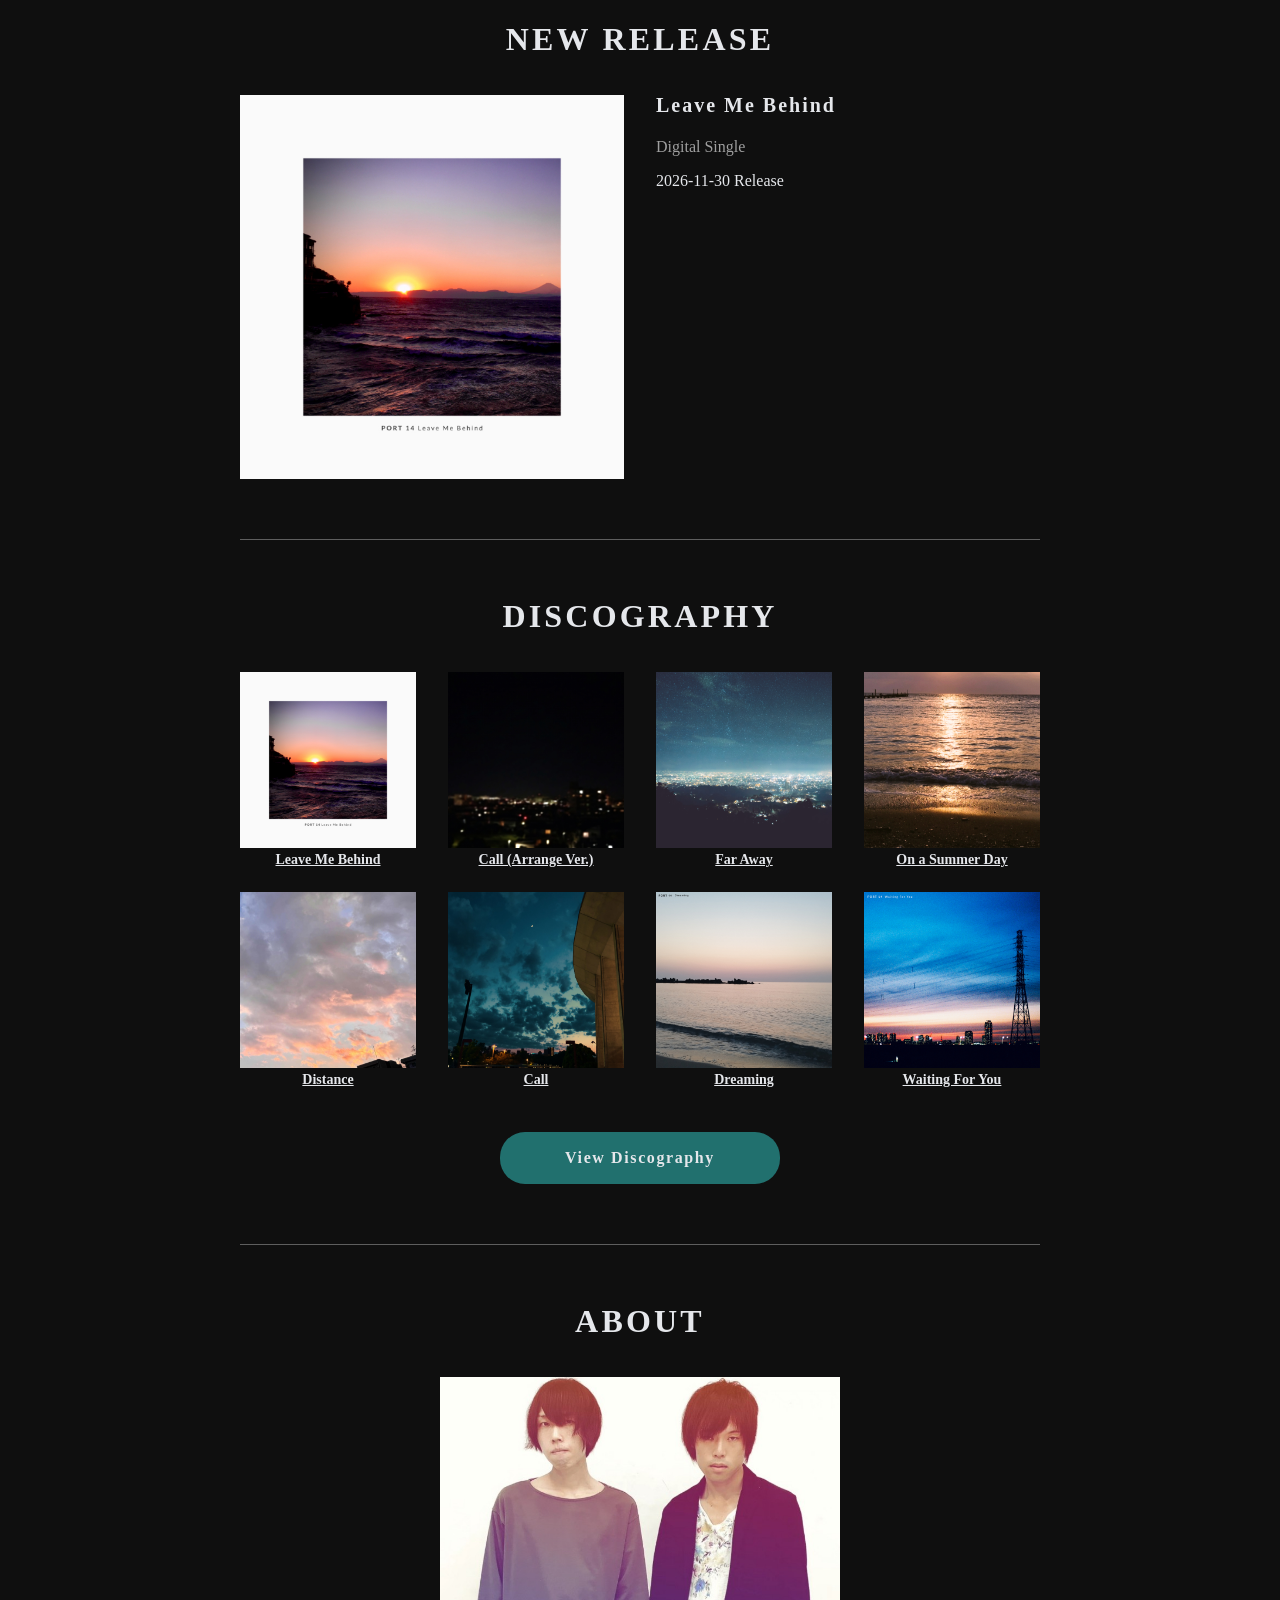
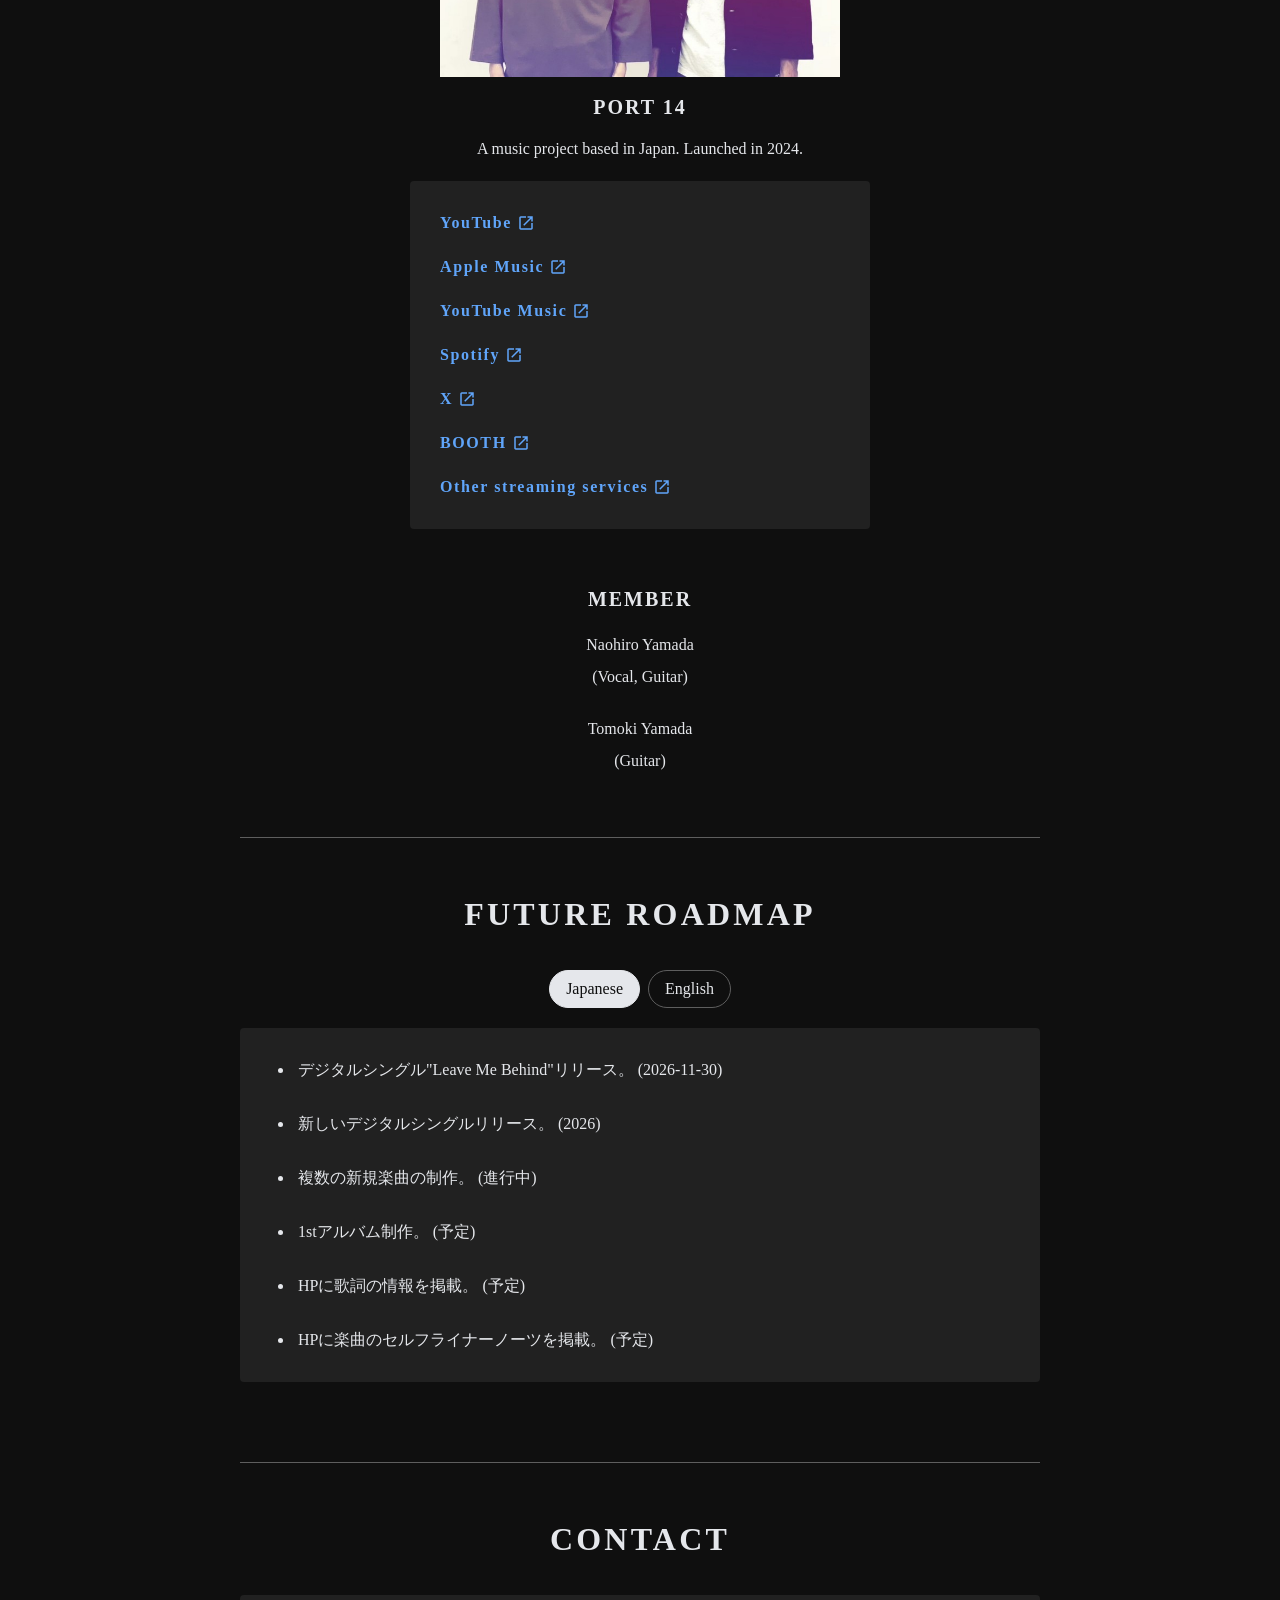
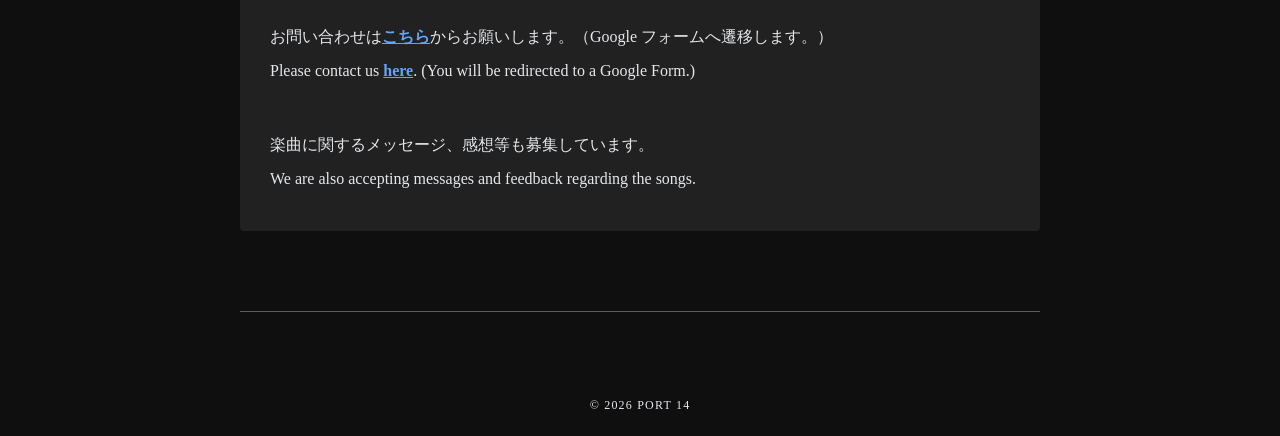
==== commit cb98f4b8: "Add files via upload" ====
--- a/public/index.html
+++ b/public/index.html
@@ -86,12 +86,16 @@
 					<li>新しいデジタルシングルリリース。 (2026)</li>
 					<li>複数の新規楽曲の制作。 (進行中)</li>
 					<li>1stアルバム制作。 (予定)</li>
+					<li>HPに歌詞の情報を掲載。 (予定)</li>
+					<li>HPに楽曲のセルフライナーノーツを掲載。 (予定)</li>
 				</ul>
 				<ul class="box en none">
 					<li>Digital single “Leave Me Behind” released. (November 30, 2026)</li>
 					<li>New digital single released. (2026)</li>
 					<li>Production of several new songs. (In progress)</li>
 					<li>Production of 1st album. (Planned)</li>
+					<li>Lyrics will be posted on the website. (Planned)</li>
+					<li>Self-written liner notes for the songs will be posted on the website. (Planned)</li>
 				</ul>
 			</div>
 		</div>
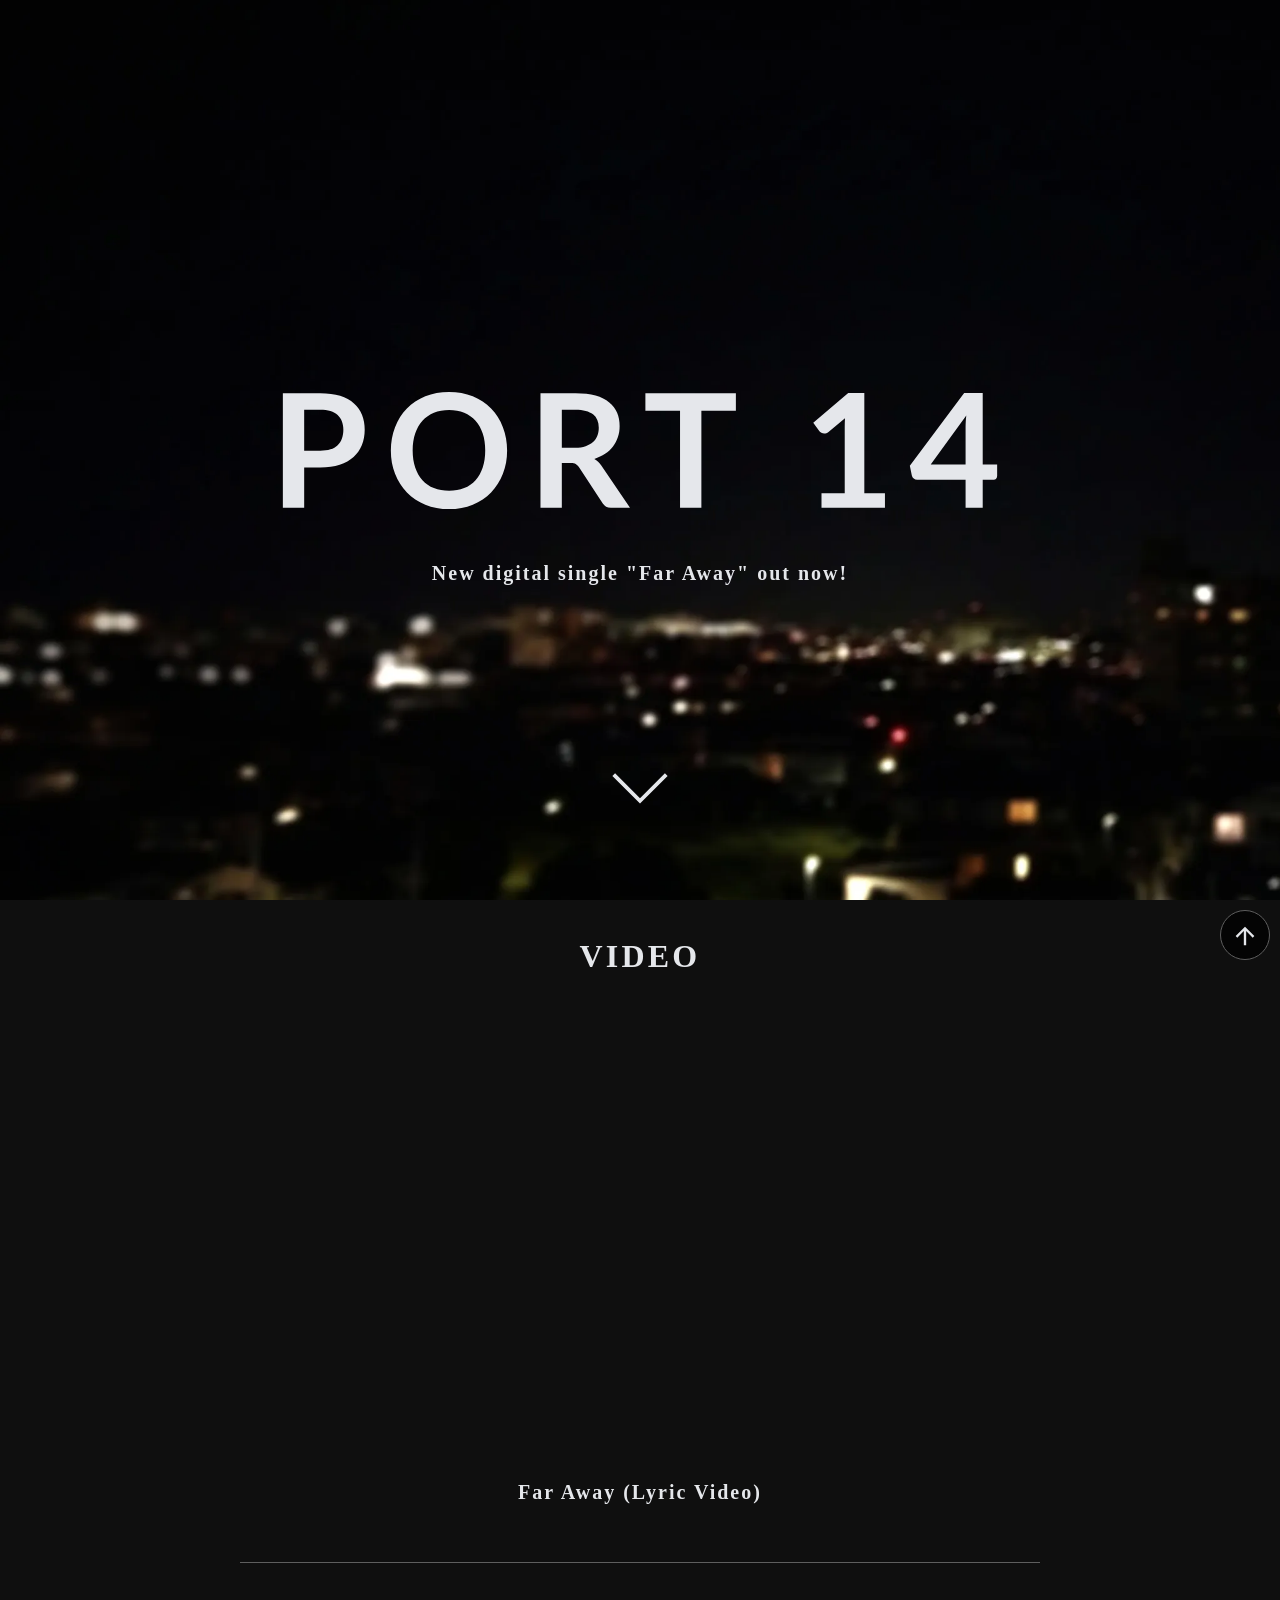
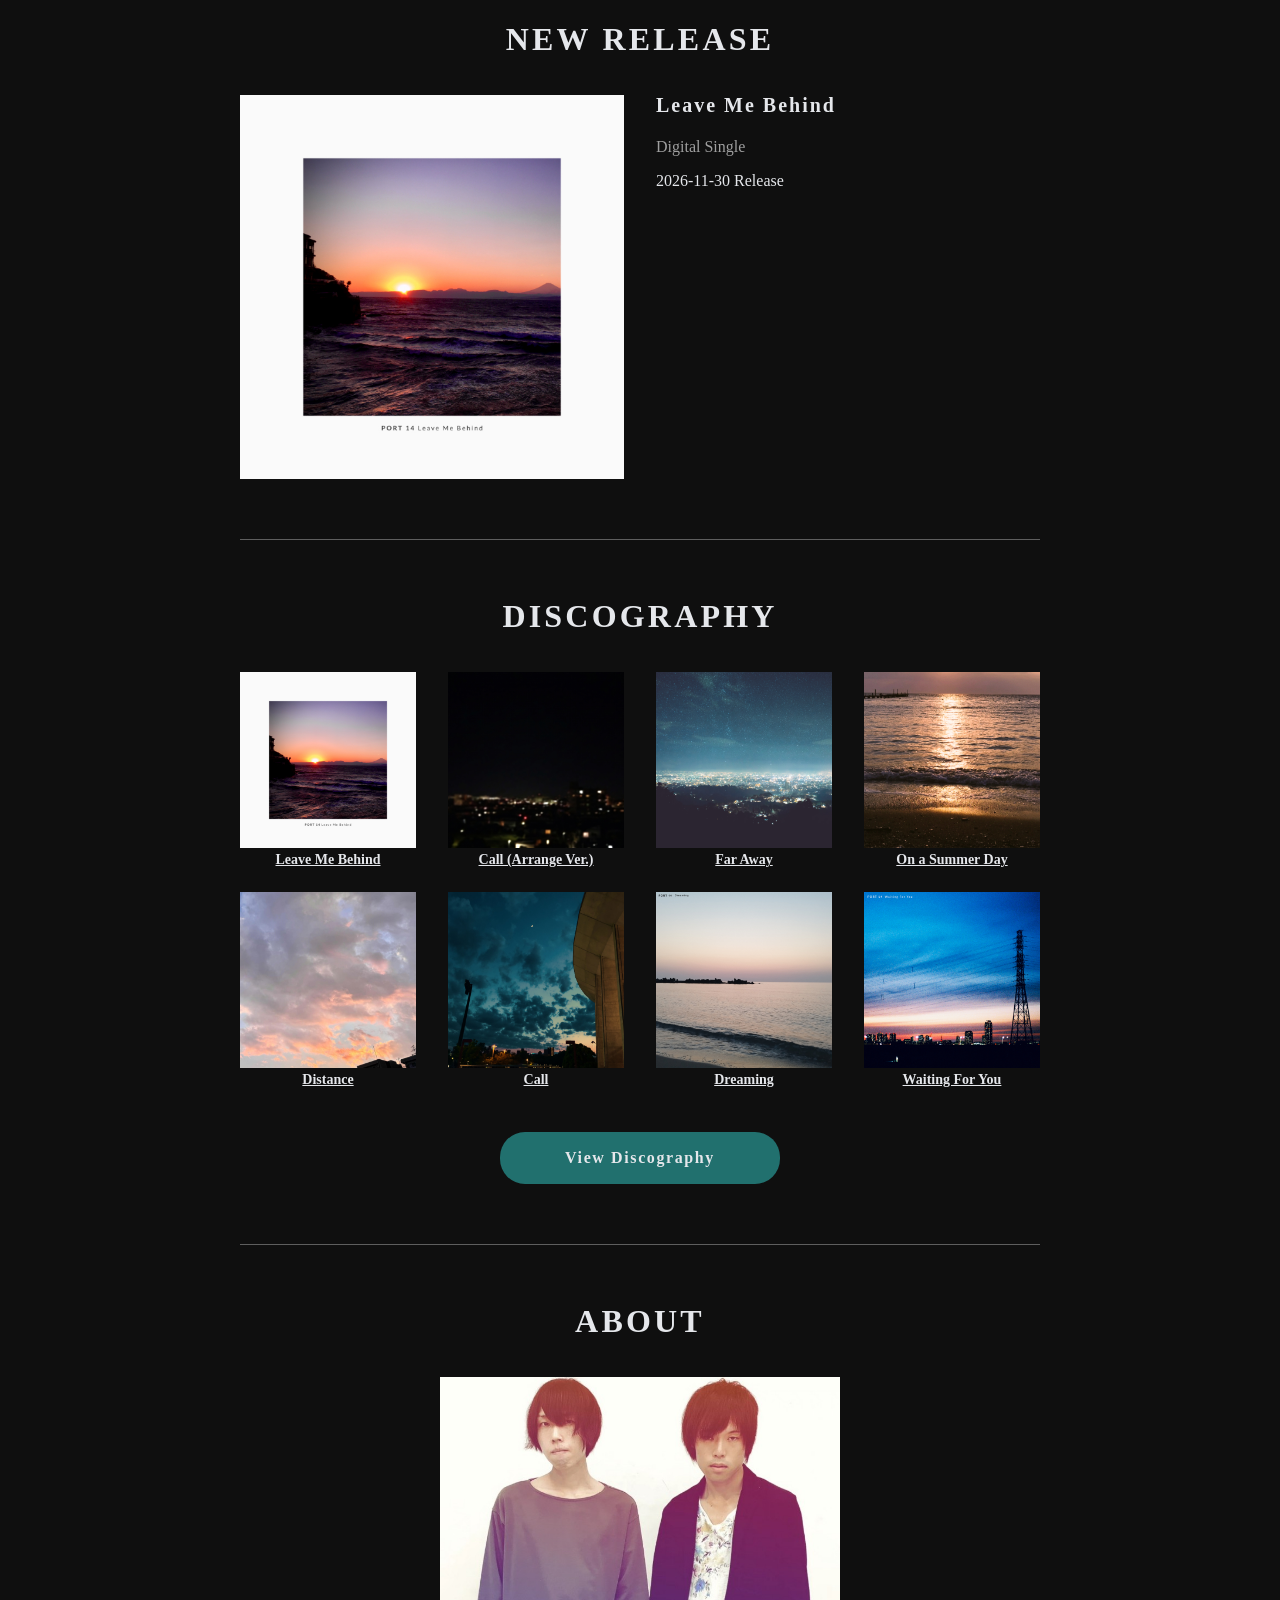
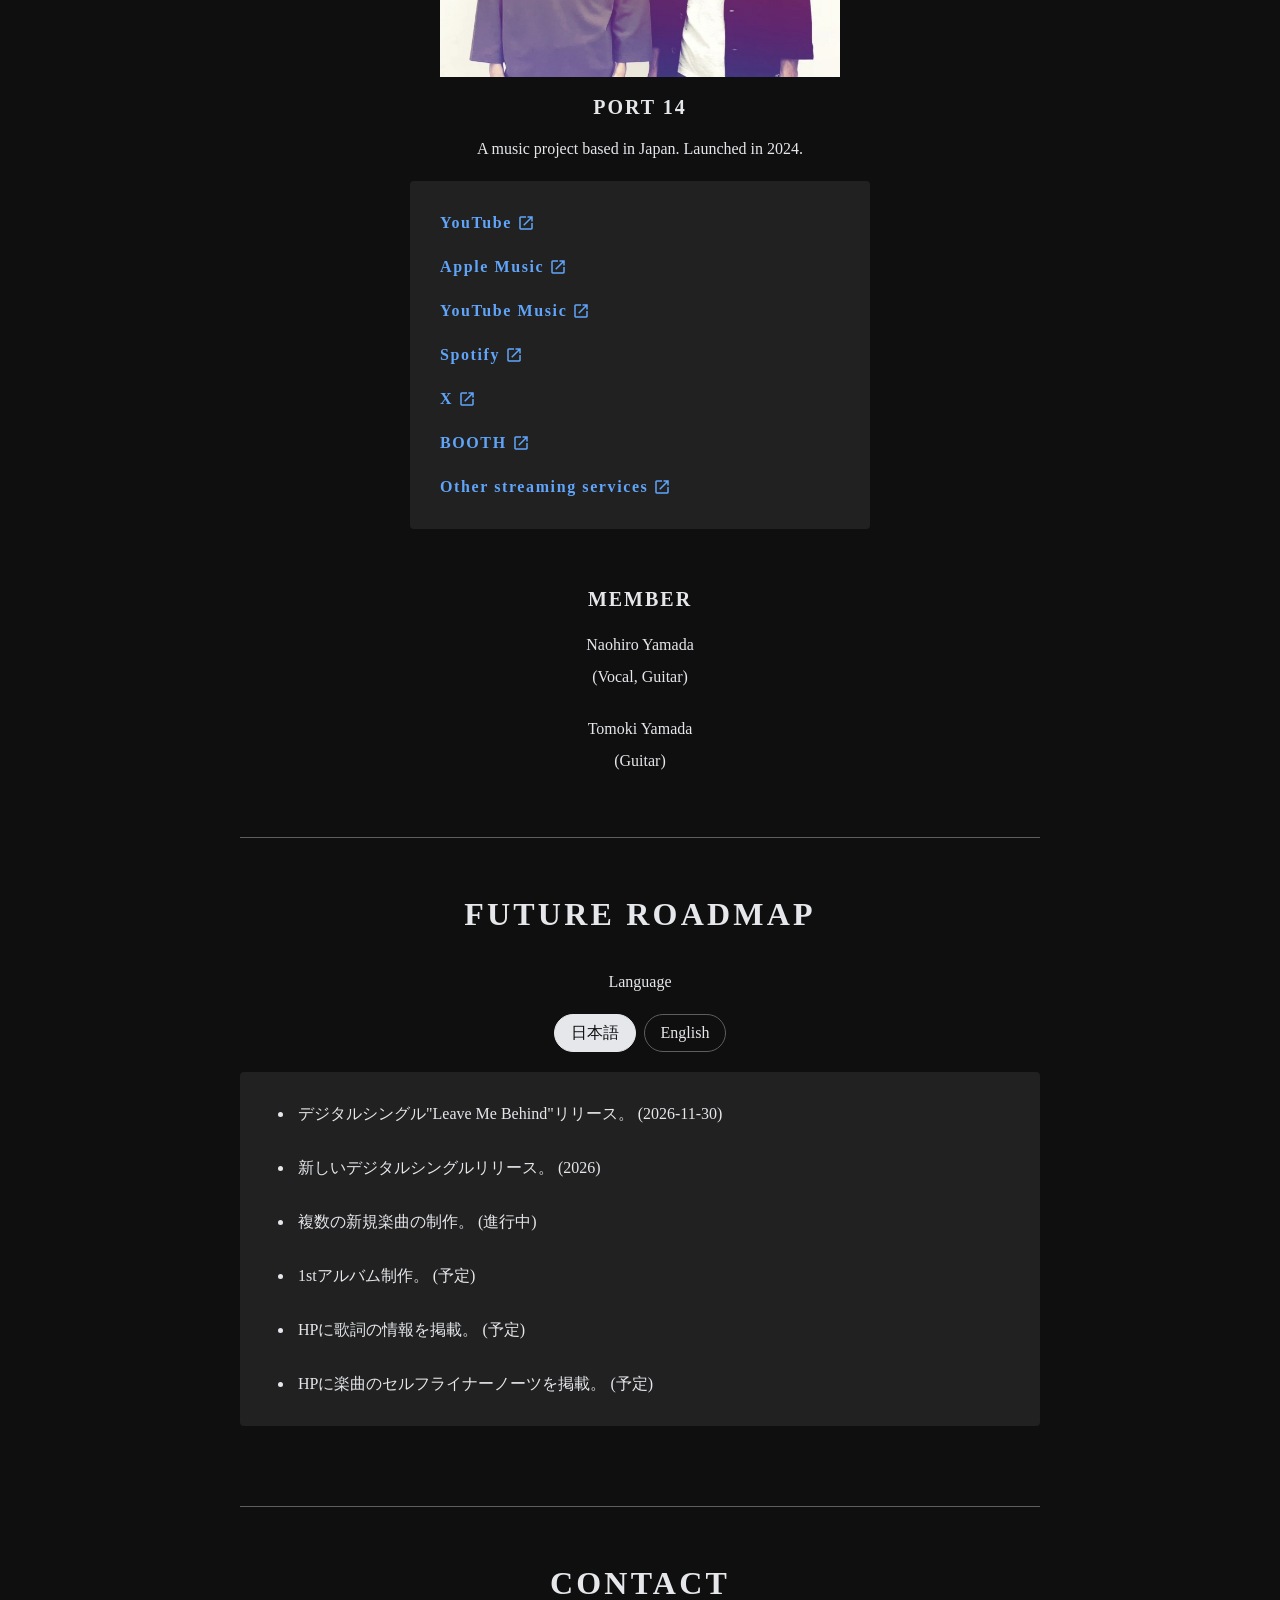
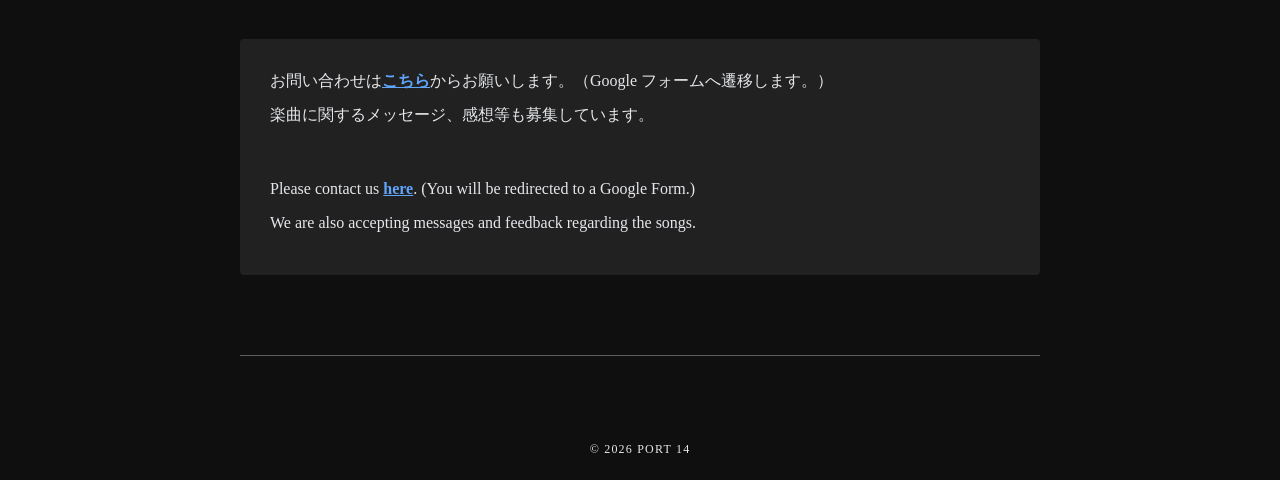
==== commit 7dbee27d: "Add files via upload" ====
--- a/public/index.html
+++ b/public/index.html
@@ -14,8 +14,8 @@
 	<meta property="og:image:alt" content="PORT 14プロフィール写真">
 	<meta name="twitter:card" content="summary">
 	<link rel="icon" href="./favicon.ico" type="image/x-icon" sizes="any">
-	<link rel="stylesheet" href="./css/style.css?261122">
-	<link rel="stylesheet" href="./css/index.css?261122">
+	<link rel="stylesheet" href="./css/style.css?261125">
+	<link rel="stylesheet" href="./css/index.css?261125">
 </head>
 
 <body>
@@ -77,8 +77,9 @@
 		<div class="content roadmap" id="roadmap">
 			<h2>FUTURE ROADMAP</h2>
 			<div class="roadmap_wrap">
+				<p>Language</p>
 				<div class="roadmap_language" aria-label="Roadmap language">
-					<button type="button" class="roadmap_language_button ja active" aria-pressed="true">Japanese</button>
+					<button type="button" class="roadmap_language_button ja active" aria-pressed="true">日本語</button>
 					<button type="button" class="roadmap_language_button en" aria-pressed="false">English</button>
 				</div>
 				<ul class="box ja">
@@ -103,16 +104,16 @@
 			<h2>CONTACT</h2>
 			<div class="box">
 				<p>お問い合わせは<a href="https://docs.google.com/forms/d/e/1FAIpQLScoqzOdJlYWAtMme2WfBpZsxCXcXJQadIFaMFRtM02LJUyWqA/viewform" target="_blank">こちら</a>からお願いします。（Google フォームへ遷移します。）</p>
-				<p>Please contact us <a href="https://docs.google.com/forms/d/e/1FAIpQLScoqzOdJlYWAtMme2WfBpZsxCXcXJQadIFaMFRtM02LJUyWqA/viewform" target="_blank">here</a>. (You will be redirected to a Google Form.)</p>
+				<p>楽曲に関するメッセージ、感想等も募集しています。</p>
 				<div class="contact_note">
-					<p>楽曲に関するメッセージ、感想等も募集しています。</p>
+					<p>Please contact us <a href="https://docs.google.com/forms/d/e/1FAIpQLScoqzOdJlYWAtMme2WfBpZsxCXcXJQadIFaMFRtM02LJUyWqA/viewform" target="_blank">here</a>. (You will be redirected to a Google Form.)</p>
 					<p>We are also accepting messages and feedback regarding the songs.</p>
 				</div>
 			</div>
 		</div>
 	</section>
 	<nav>
-		<ul>
+		<ul class="nav">
 			<li><a href="#top">TOP</a></li>
 			<li><a href="#section_top">VIDEO</a></li>
 			<li><a href="#new_release">NEW RELEASE</a></li>
@@ -121,6 +122,11 @@
 			<li><a href="#roadmap">FUTURE ROADMAP</a></li>
 			<li><a href="#contact">CONTACT</a></li>
 		</ul>
+		<ul class="nav_link">
+			<li><a href="https://music.apple.com/jp/artist/port-14/1769986386" target="_blank" class="external_links_w">Apple Music</a></li>
+			<li><a href="https://music.youtube.com/@PORT14-k8w" target="_blank" class="external_links_w">YouTube Music</a></li>
+			<li><a href="https://open.spotify.com/intl-ja/artist/1mec8Pc216744Rl0fyVDZR" target="_blank" class="external_links_w">Spotify</a></li>
+		</ul>
 	</nav>
 	<div id="top">
 		<span></span>
@@ -128,8 +134,8 @@
 	<footer>
 		<small>&copy; 2026 PORT 14</small>
 	</footer>
-	<script src="./js/main.js?261122"></script>
-	<script src="./js/index.js?261122042"></script>
+	<script src="./js/main.js?261125"></script>
+	<script src="./js/index.js?261125"></script>
 </body>
 
 </html>
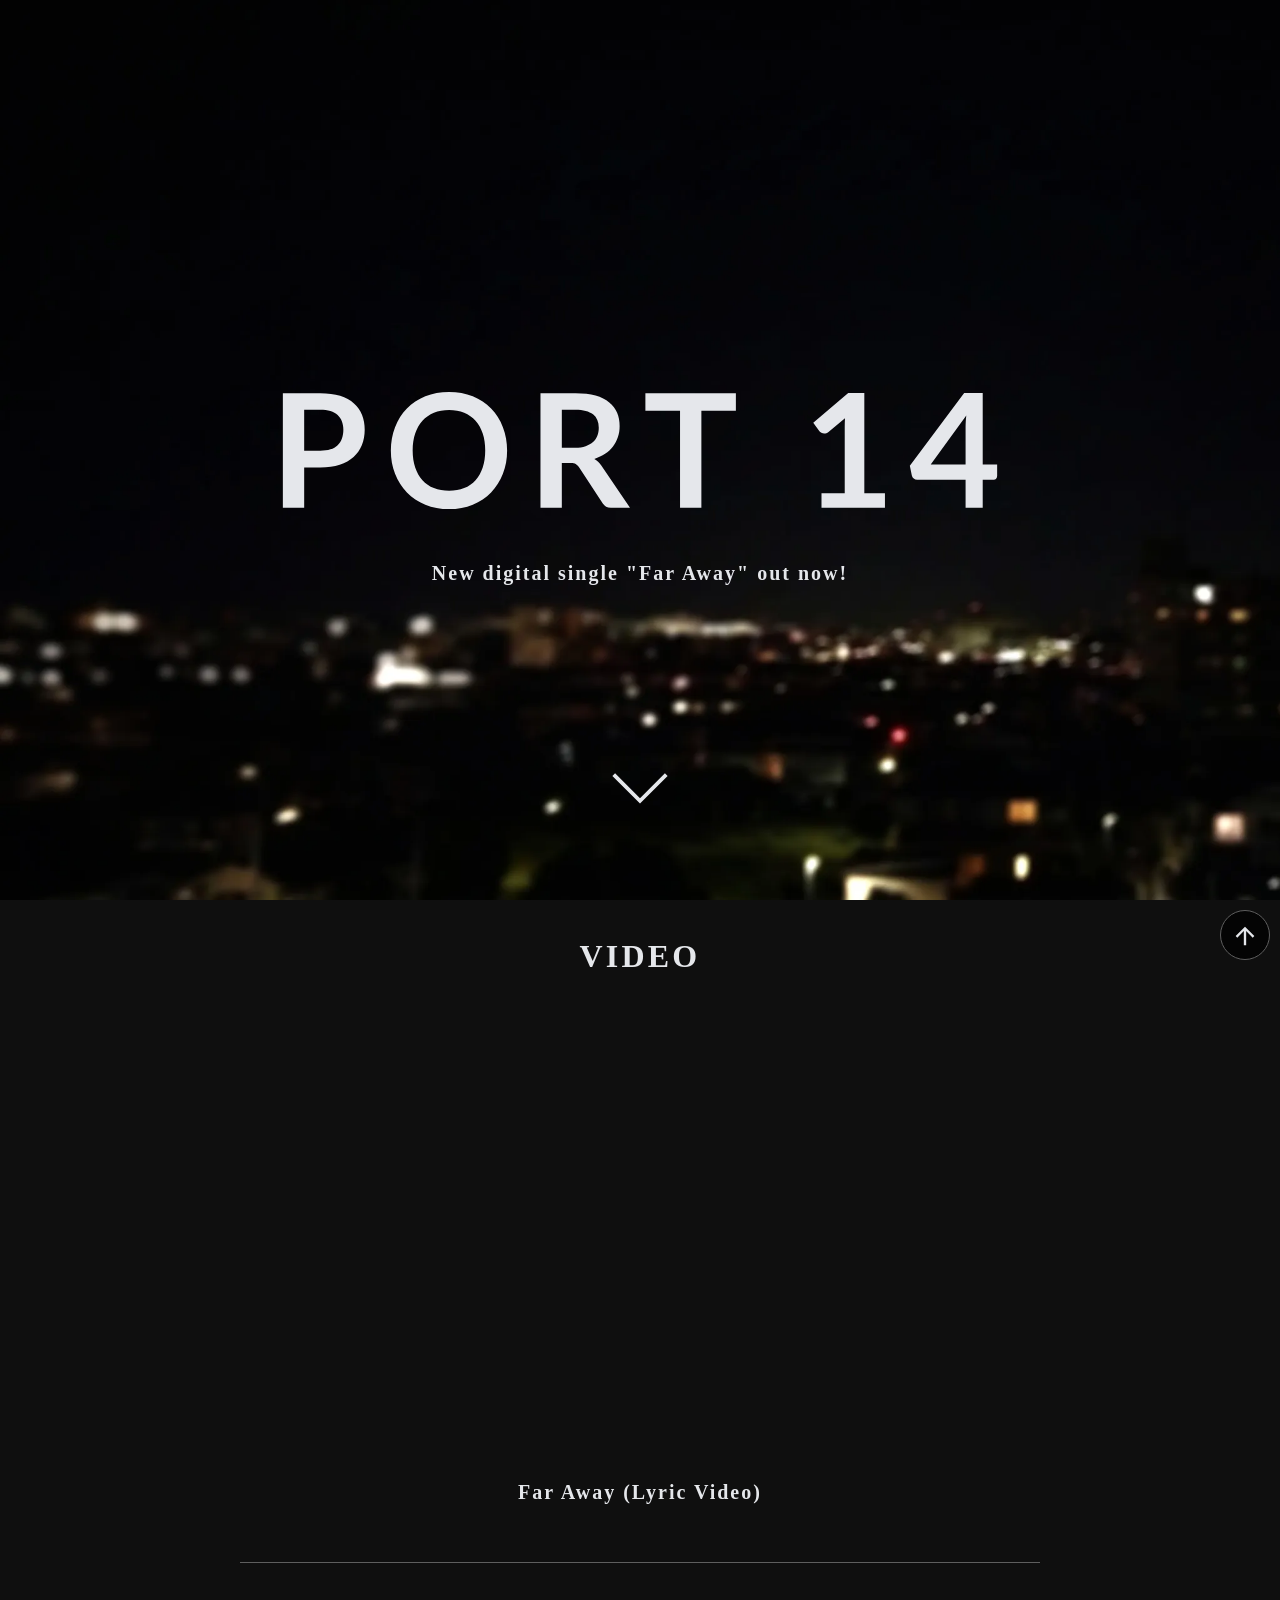
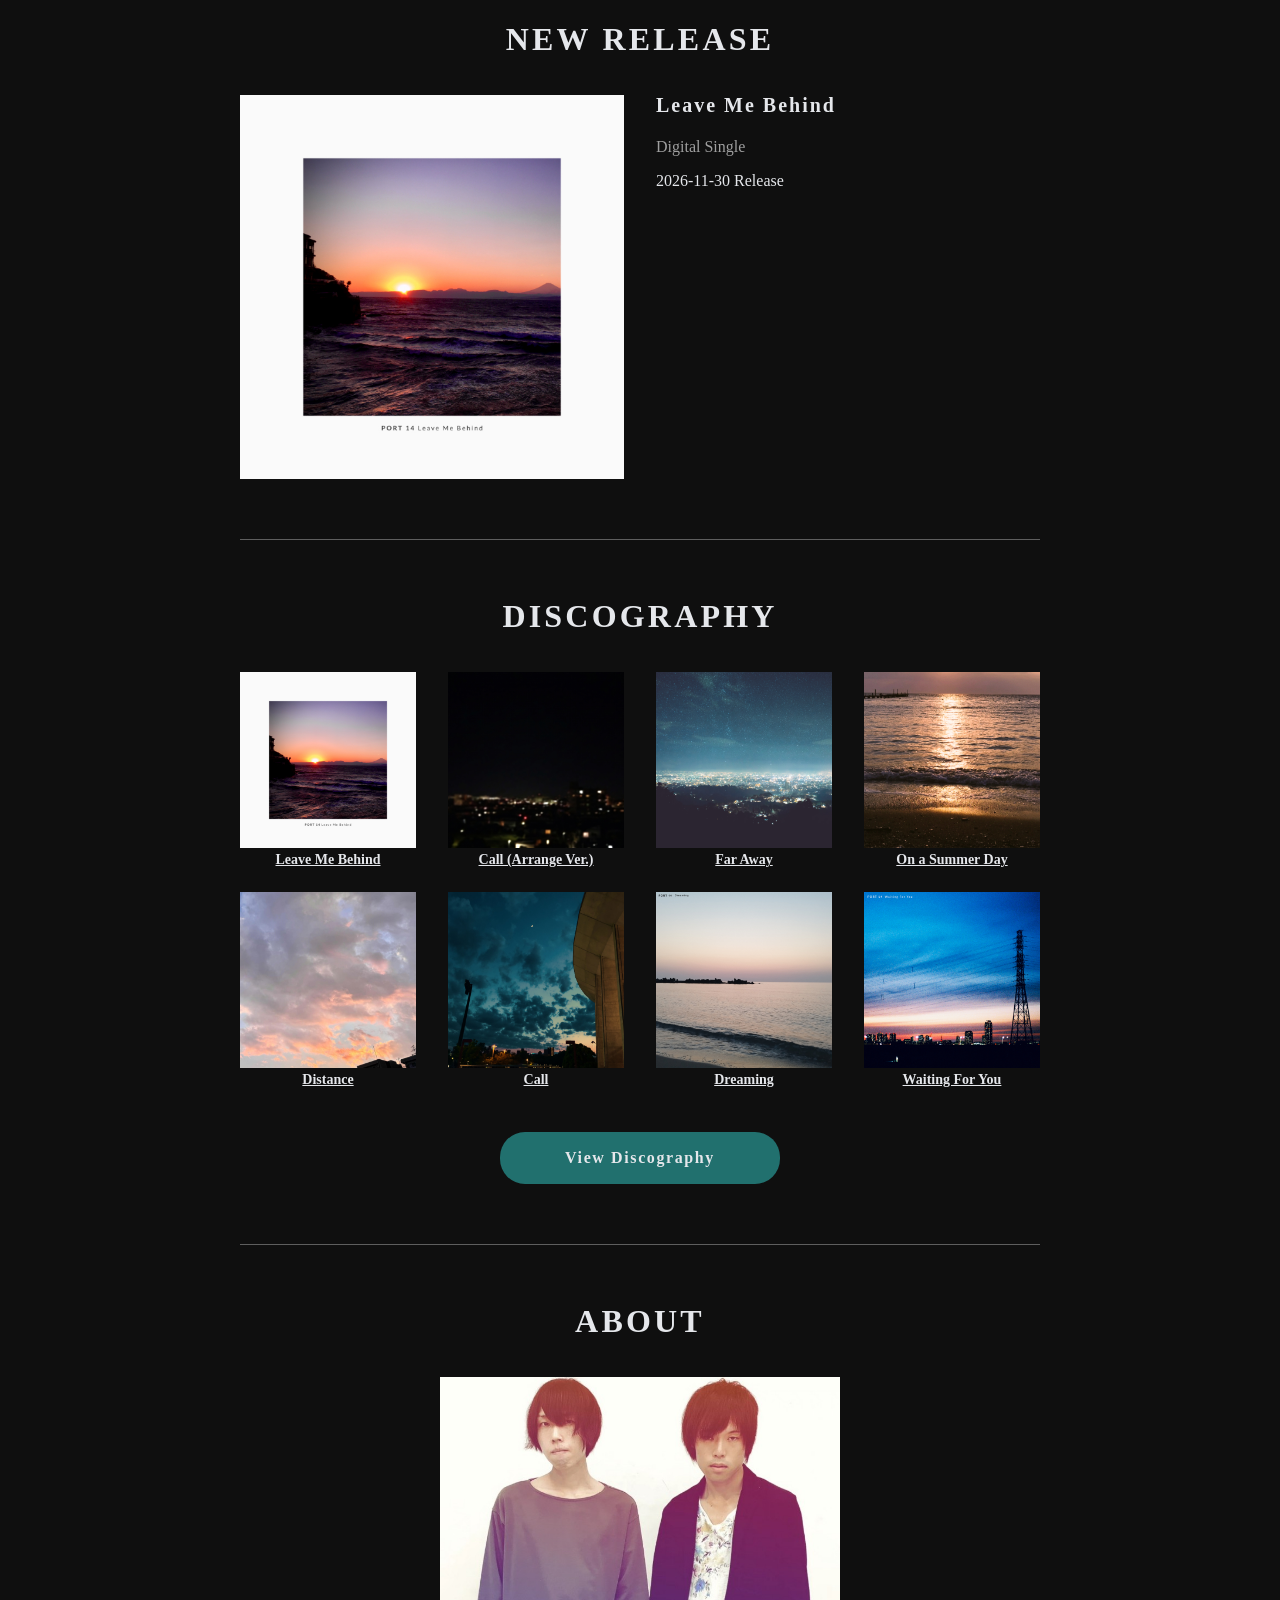
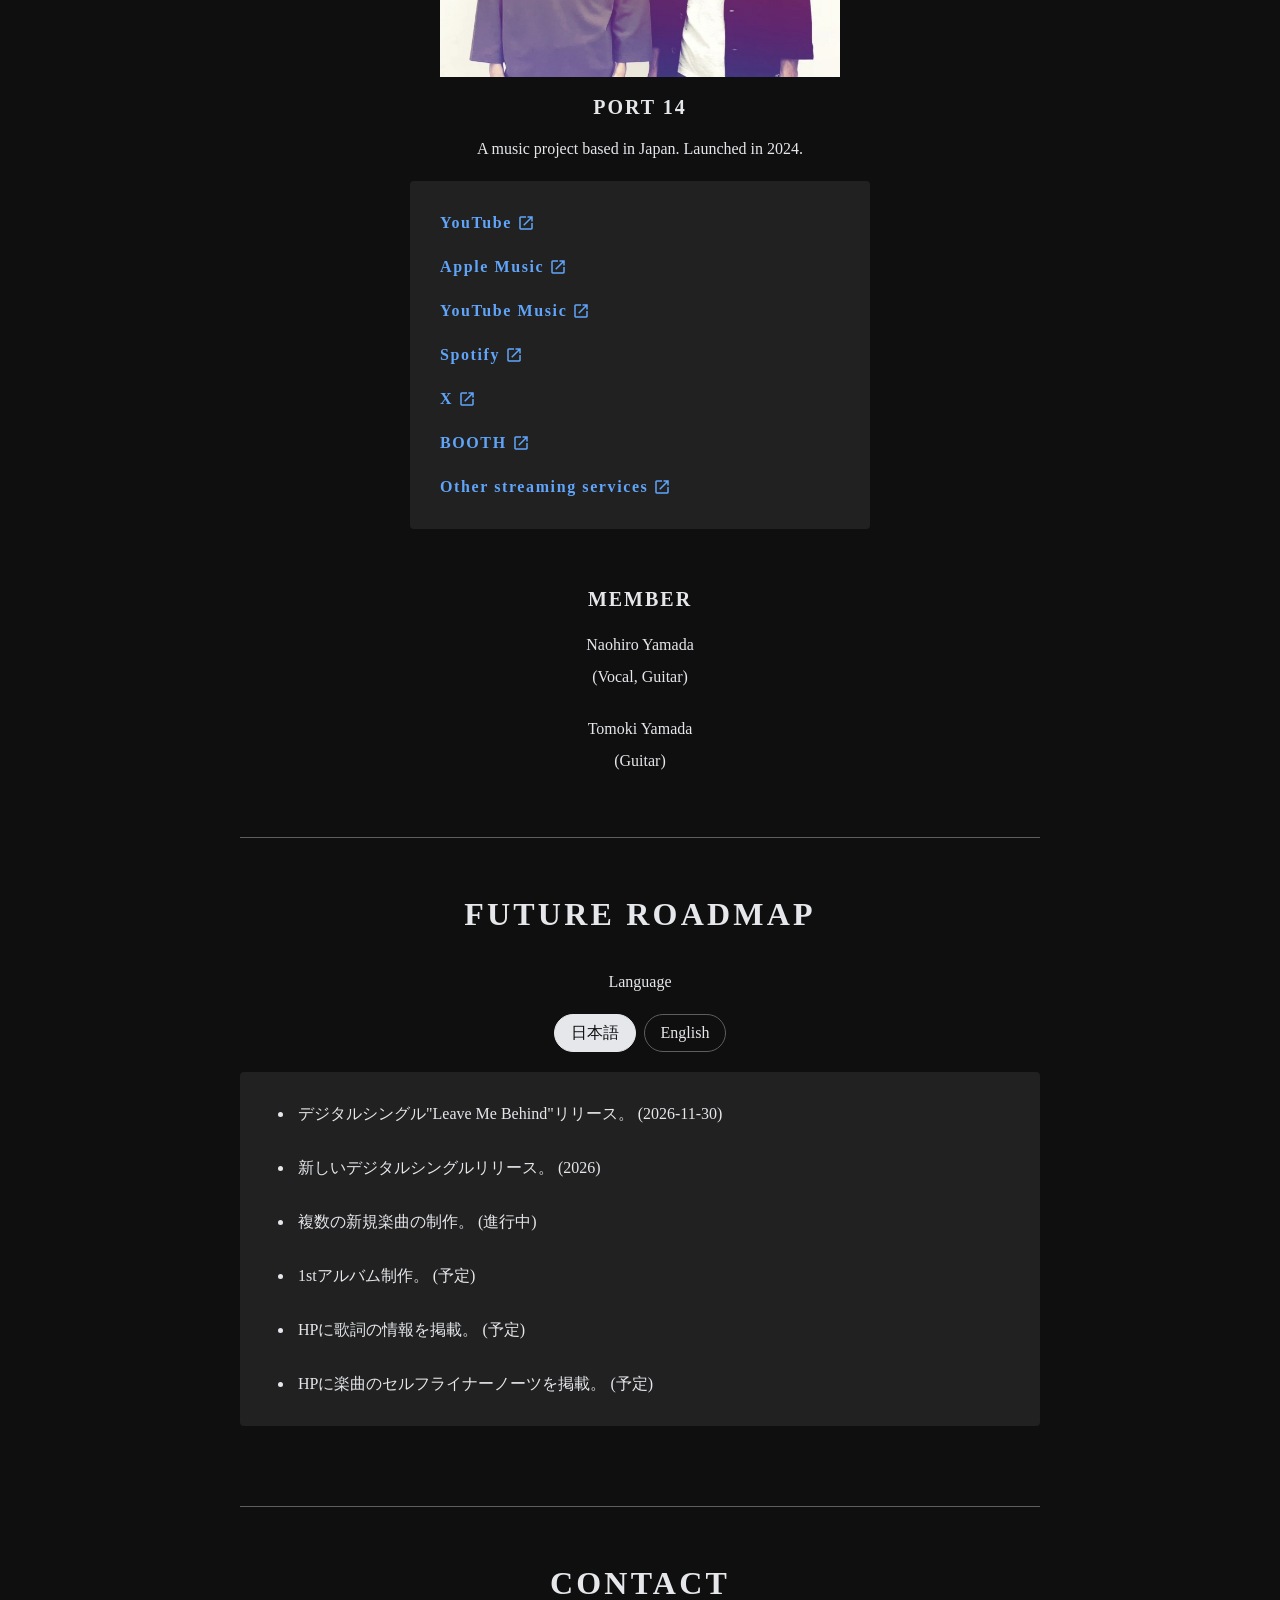
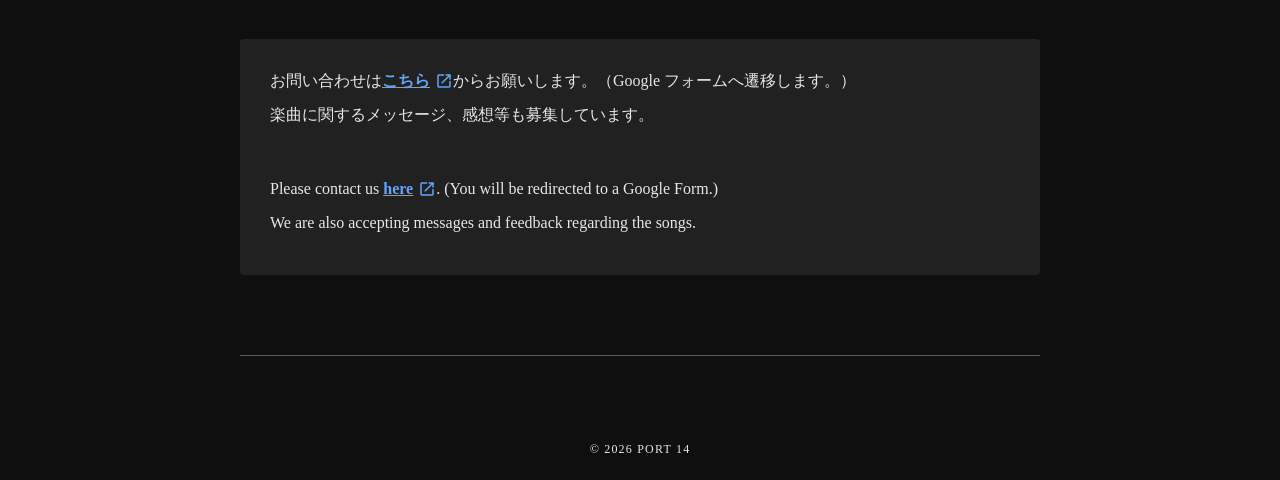
==== commit 5ec23e85: "Add files via upload" ====
--- a/public/index.html
+++ b/public/index.html
@@ -14,8 +14,8 @@
 	<meta property="og:image:alt" content="PORT 14プロフィール写真">
 	<meta name="twitter:card" content="summary">
 	<link rel="icon" href="./favicon.ico" type="image/x-icon" sizes="any">
-	<link rel="stylesheet" href="./css/style.css?261125">
-	<link rel="stylesheet" href="./css/index.css?261125">
+	<link rel="stylesheet" href="./css/style.css?261127">
+	<link rel="stylesheet" href="./css/index.css?261127">
 </head>
 
 <body>
@@ -103,10 +103,10 @@
 		<div class="content contact" id="contact">
 			<h2>CONTACT</h2>
 			<div class="box">
-				<p>お問い合わせは<a href="https://docs.google.com/forms/d/e/1FAIpQLScoqzOdJlYWAtMme2WfBpZsxCXcXJQadIFaMFRtM02LJUyWqA/viewform" target="_blank">こちら</a>からお願いします。（Google フォームへ遷移します。）</p>
+				<p>お問い合わせは<a href="https://docs.google.com/forms/d/e/1FAIpQLScoqzOdJlYWAtMme2WfBpZsxCXcXJQadIFaMFRtM02LJUyWqA/viewform" target="_blank" class="external_links">こちら</a>からお願いします。（Google フォームへ遷移します。）</p>
 				<p>楽曲に関するメッセージ、感想等も募集しています。</p>
 				<div class="contact_note">
-					<p>Please contact us <a href="https://docs.google.com/forms/d/e/1FAIpQLScoqzOdJlYWAtMme2WfBpZsxCXcXJQadIFaMFRtM02LJUyWqA/viewform" target="_blank">here</a>. (You will be redirected to a Google Form.)</p>
+					<p>Please contact us <a href="https://docs.google.com/forms/d/e/1FAIpQLScoqzOdJlYWAtMme2WfBpZsxCXcXJQadIFaMFRtM02LJUyWqA/viewform" target="_blank" class="external_links">here</a>. (You will be redirected to a Google Form.)</p>
 					<p>We are also accepting messages and feedback regarding the songs.</p>
 				</div>
 			</div>
@@ -134,8 +134,8 @@
 	<footer>
 		<small>&copy; 2026 PORT 14</small>
 	</footer>
-	<script src="./js/main.js?261125"></script>
-	<script src="./js/index.js?261125"></script>
+	<script src="./js/main.js?261127"></script>
+	<script src="./js/index.js?261127"></script>
 </body>
 
 </html>
--- a/public/css/style.css
+++ b/public/css/style.css
@@ -3,6 +3,7 @@
 :root {
 	--text-color: #e5e7eb;
 	--text-color-secondary: #ffffff99;
+	--link-color: #60A5FA;
 	--background-color: #0f0f0f;
 	--box-color: #212121;
 	--border-color: #5e5e5e;
@@ -80,7 +81,7 @@
 }
 
 a {
-	color: #60A5FA;
+	color: var(--link-color);
 	text-decoration: underline;
 	font-weight: bold;
 }
@@ -117,7 +118,7 @@
 }
 
 .pk a {
-	color: #60a5fa;
+	color: var(--link-color);
 	font-weight: normal;
 }
 
@@ -167,6 +168,21 @@
 	top: -1px;
 }
 
+.external_links_w::after {
+	content: "";
+	display: inline-block;
+	width: 18px;
+	height: 18px;
+	margin-left: 5px;
+	background-image: url("../img/svg/open_in_new_w.svg");
+	background-size: contain;
+	background-repeat: no-repeat;
+	background-position: center;
+	vertical-align: middle;
+	position: relative;
+	top: -1px;
+}
+
 .box {
 	width: 100%;
 	background-color: var(--box-color);
--- a/public/css/index.css
+++ b/public/css/index.css
@@ -381,6 +381,8 @@
 @media (min-width: 1350px) {
 	nav {
 		display: block;
+		border-left: 1px solid var(--border-color);
+		padding-left: 16px;
 		position: fixed;
 		top: 50%;
 		right: 20px;
@@ -397,13 +399,8 @@
 		pointer-events: auto;
 	}
 
-	nav ul {
-		border-left: 1px solid var(--border-color);
-		padding-left: 16px;
-	}
-
 	nav li {
-		margin-bottom: 18px;
+		margin-bottom: 20px;
 	}
 
 	nav li:last-child {
@@ -413,7 +410,7 @@
 	nav a {
 		display: block;
 		text-align: left;
-		color: var(--text-color-secondary);
+		color: var(--text-color);
 		font-size: 1.4rem;
 		text-decoration: none;
 		letter-spacing: .05em;
@@ -421,7 +418,16 @@
 
 	nav a:hover,
 	nav a:focus-visible {
-		color: var(--text-color);
 		text-decoration: underline;
 	}
+
+	nav ul.nav_link {
+		border-top: 1px solid var(--border-color);
+		padding-top: 20px;
+		margin-top: 20px;
+	}
+
+	/* nav ul.nav_link a {
+		color: var(--link-color);
+	} */
 }
